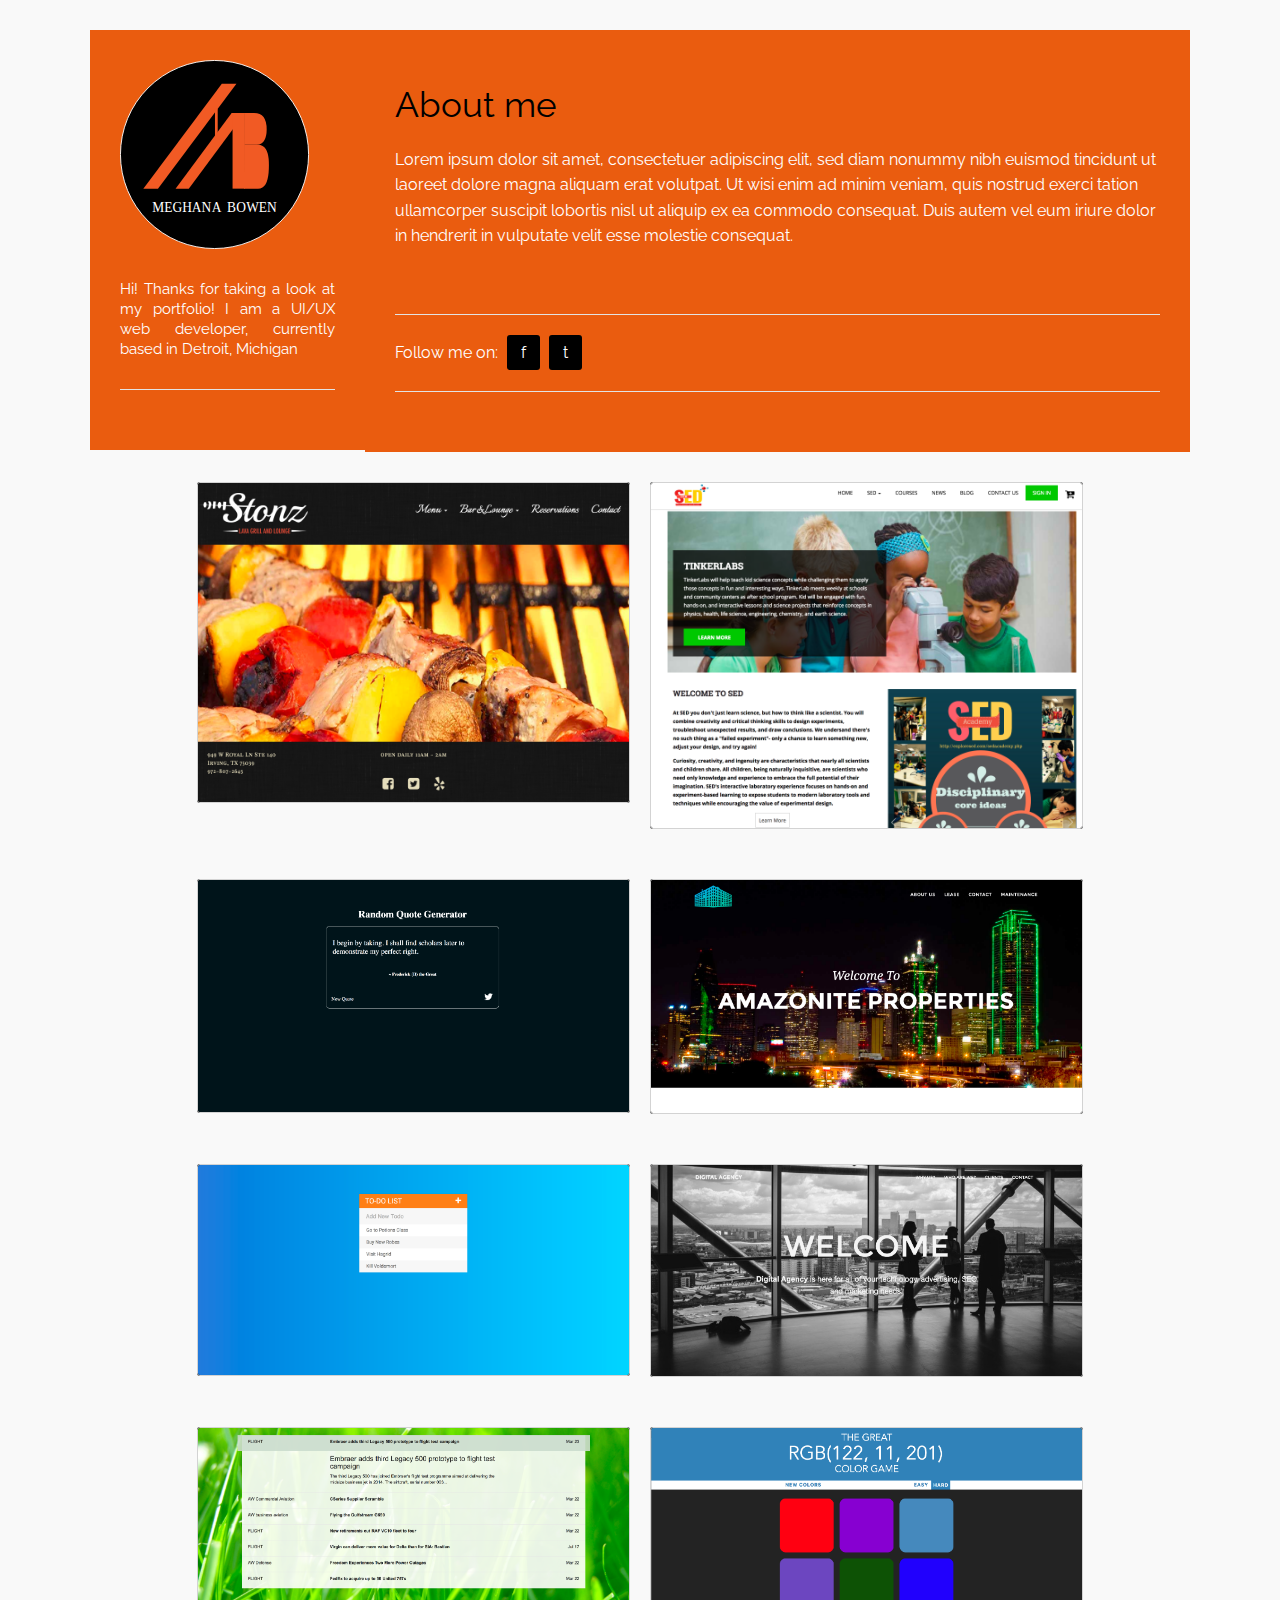
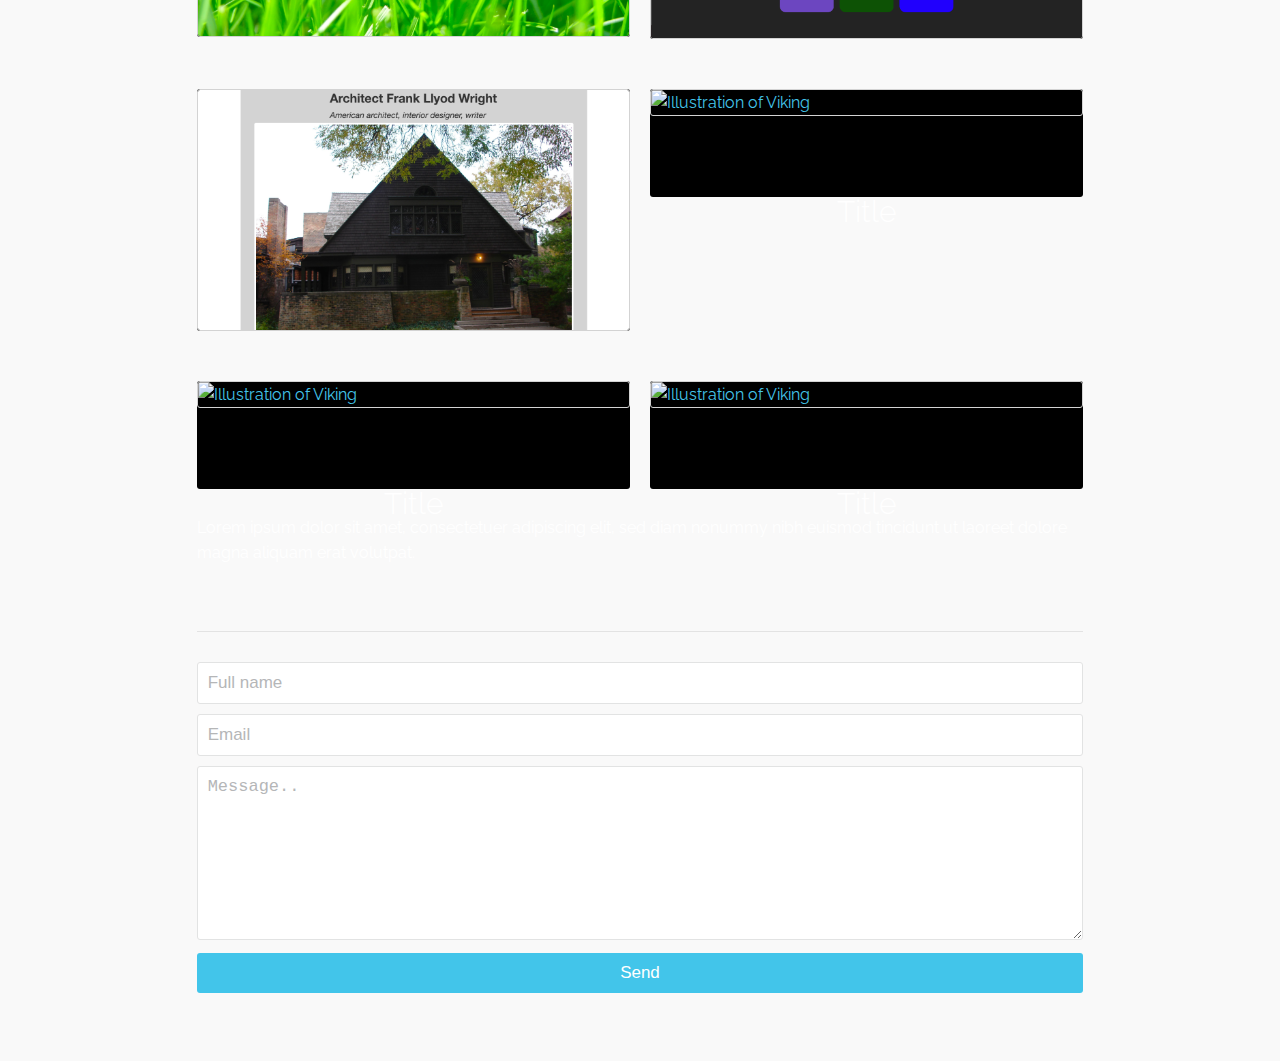
==== index.htm @ ce4e64a0 "changed styling on full page and added custom logo" ====
<!DOCTYPE html>
<!--[if IE 8]> <html class="no-js lt-ie9" lang="en" > <![endif]-->
<!--[if gt IE 8]><!-->
<html class="no-js" lang="en">
    <!--<![endif]-->

    <head>
        <meta charset="utf-8">
        <meta name="viewport" content="width=device-width">
        <title>Meghana Bowen</title>
        <meta name="author" content="guglielmopardo.me">
        <meta name="description" content="########">
        <meta name="keywords" content="########"/>
        <link rel="stylesheet" href="css/foundation.css">
        <link rel="stylesheet" href="css/style.css">
        <link href='http://fonts.googleapis.com/css?family=Raleway:400,100' rel='stylesheet' type='text/css'>
    </head>
    <body>

        <box>
            <div class="row">
                <div class="large-3 columns about-background">
                    <div class="animated bounceInLeft">
                        <sidebar>
                            <logooriginal>
                                <img src="img/logooriginal.svg" alt="logo"/>
                            </logooriginal>
                            <intro>
                                Hi! Thanks for taking a look at my portfolio! I am a UI/UX web developer, currently based in Detroit, Michigan
                            </intro>
                            <line></line>
                            <!-- separation line -->

                        </sidebar>
                    </div>
                    <!-- animation -->
                </div>
                <div class="large-9 columns about-background">
                    <div class="animated fadeIn">
                        <!-- <img src="img/about.jpg" alt=""/> -->
                        <about>
                            <h1>About me</h1>
                            <p>Lorem ipsum dolor sit amet, consectetuer adipiscing elit, sed diam nonummy nibh euismod tincidunt ut laoreet dolore magna aliquam erat volutpat. Ut wisi enim ad minim veniam, quis nostrud exerci tation ullamcorper suscipit lobortis nisl ut aliquip
                                ex ea commodo consequat. Duis autem vel eum iriure dolor in hendrerit in vulputate velit esse molestie consequat.</p>
                            <line></line>
                            Follow me on:
                            <a href="https://www.facebook.com/meghana.veeramachaneni.1" class="social facebook">f</a>
                            <a href="https://www.twitter.com/v_megan" class="social twitter">t</a>
                            <line></line>
                        </about>
                    </div>
                </div>
            </div>
            <div class="row">

                <div class="large-offset-1 large-10 columns">
                    <div class="animated fadeIn">
                        <ul class="small-block-grid-2 large-block-grid-2">
                            <li>
                                <a class="caption caption1" href="page.htm" data-title="HTML, CSS, Bootstrap, JavaScript, JQuery"><img src="img/stonz_screenshot.png" class="logo" alt="Stonz Lava Grill and Lounge"></a>
                            </li>
                            <li>
                                <a class="caption caption1" href="page.htm" data-title="Entertainment, science and design"><img src="img/SED_screenshot.png" alt="Entertainment, Science and Design"></a>
                            </li>
                            <li>
                                <a class="caption caption1" href="page.htm" data-title="Random quote generator from API call"><img src="img/quote_generator.png" alt="Random Quote Generator"></a>
                            </li>
                            <li>
                                <a class="caption caption1" href="page.htm" data-title="Real estate company in Irving, TX"><img src="img/amazonite.png" alt="Amazonite Properties"></a>
                            </li>
                            <li>
                                <a class="caption caption1" href="page.htm" data-title="To-do list - Colt Steele"><img src="img/todo_list.png" alt="To-Do List"></a>
                            </li>
                            <li>
                                <a class="caption caption1" href="page.htm" data-title="digital agency - free code camp"><img src="img/digital_agency.png" alt="Digital Agency"></a>
                            </li>
                            <li>
                                <a class="caption caption1" href="page.htm" data-title="news reader accordian menu"><img src="img/news_reader.png" alt="News Reader"></a>
                            </li>
                            <li>
                                <a class="caption caption1" href="page.htm" data-title="colt steele - random color picker"><img src="img/random_color.png" alt="Color Quiz"></a>
                            </li>
                            <li>
                                <a class="caption caption1" href="page.htm" data-title="Free code camp - tribute page"><img src="img/tribute_page.png" alt="Tribute Page"></a>
                            </li>
                            <li>
                                <a class="caption caption1" href="page.htm" data-title="Title"><img src="img/10.jpg" alt="Illustration of Viking"></a>
                            </li>
                            <li>
                                <a class="caption caption1" href="page.htm" data-title="Title"><img src="img/11.jpg" alt="Illustration of Viking"></a>
                            </li>
                            <li>
                                <a class="caption caption1" href="page.htm" data-title="Title"><img src="img/12.jpg" alt="Illustration of Viking"></a>
                            </li>
                        </ul>
                    </div>
                    <!-- animation -->
                    <div class="animated fadeIn">
                        <about>
                            <h1>Contact me</h1>
                            <p>Lorem ipsum dolor sit amet, consectetuer adipiscing elit, sed diam nonummy nibh euismod tincidunt ut laoreet dolore magna aliquam erat volutpat.</p>
                            <line></line>
                            <form method="post" action="contact/contactengine.php">
                                <input type="text" name="Name" placeholder="Full name" maxlength="40" required="required"/>
                                <input type="email" name="Email" placeholder="Email" maxlength="40" required="required"/>
                                <textarea name="Message" rows="8" cols="20" placeholder="Message.." required="required"></textarea>
                                <input type="submit" name="submit" value="Send" class="submit-button"/>
                            </form>
                        </about>
                    </div>
                    <footer></footer>
                </div>
            </div>
        </box>

        <script>
            document.write('<script src=' + ('__proto__' in {}
                ? 'js/vendor/zepto'
                : 'js/vendor/jquery') + '.js><\/script>')
        </script>

        <script src="js/foundation.min.js"></script>

        <!--
  <script src="js/foundation/foundation.js"></script>
  <script src="js/foundation/foundation.alerts.js"></script>
  <script src="js/foundation/foundation.clearing.js"></script>
  <script src="js/foundation/foundation.orbit.js"></script>
  -->

        <script>
            $(document).foundation();
        </script>
        <script>
            window.onload = function () {
                setTimeout(function () {
                    window.scrollTo(0, 1);
                }, 1);
            }
        </script>
    </body>
</html>
---- css/style.css ----
box {
	padding: 30px 0px;
	display: block;
}

img {
	border-radius: 3px;
	overflow: hidden;
}

/* Sidebar */

logooriginal {
	border-radius: 3px;
	width: 100%;
	display: block;
	transition: all .3s;
	-moz-transition: all .3s;
	-webkit-transition: all .3s;
	-o-transition: all .3s;
}

logooriginal:hover {
	opacity: .7;
}

.caption.logo {
	height: auto;
	background: #fff;
}

intro {
	margin-top: 30px;
	display: block;
	line-height: 20px;
	text-align: justify;
	font-size: 15px;
	color: #fff
}
line {
	margin: 30px 0px;
	border-bottom: 1px solid rgb(227, 227, 227);
	display: block;
}
nav a {
	display: block;
	color: #444;
	margin-bottom: 5px;
	line-height: 30px;
	text-align: left;
	transition: all .3s;
	-moz-transition: all .3s;
	-webkit-transition: all .3s;
	-o-transition: all .3s;
}
nav a:hover {
	background-color: #ffffff;
	border-radius: 3px;
	padding-left: 10px;
	transition: all .1s;
	-moz-transition: all .1s;
	-webkit-transition: all .1s;
	-o-transition: all .1s;
}
#active {
	background-color: #ffffff;
	border-radius: 3px;
	padding-left: 10px;
	text-decoration: none;
}
#active:hover {
	color: #444;
}
contact a {
	background-color: #44c5ea;
	border-radius: 3px;
	display: block;
	padding: 0px 5px;
	color: #ffffff;
	line-height: 35px;
	transition: all .6s;
	-moz-transition: all .6s;
	-webkit-transition: all .6s;
	-o-transition: all .6s;
	text-align: center;
}
contact a:hover {
	transition: all .3s;
	-moz-transition: all .3s;
	-webkit-transition: all .3s;
	-o-transition: all .3s;
	background-color: #ffffff;
	color: #43c5ea;
}
worksnav h1 {
	font-size: 20px;
	color: rgba(0, 0, 0, 0.25);
}
worksnav a {
	display: block;
	color: #444;
	line-height: 30px;
}
footer {
	text-align: right;
	margin-top: 20px;
	color: #dfdfdf;
}
footer img {
	width: 7%;
	opacity: .7;
}
footer img:hover {
	opacity: 1;
}

/* Image hover effect */

.caption {
	display: block;
	position: relative;
}
.caption img {
	display: block;
	max-width: 100%;
	border: 1px solid lightgray;
	margin-top: 30px;
}
.caption1 {
	/*overflow: hidden;*/
	border-radius: 3px;
	-webkit-transition: background 0.3s ease-in-out;
	-moz-transition: background 0.3s ease-in-out;
	transition: background 0.3s ease-in-out;
}
.caption1:hover {
	background: rgba(0,0,0,0);
}
.caption1 img {
	-webkit-transition: -webkit-transform 0.3s ease-in-out;
	-moz-transition: -moz-transform 0.3s ease-in-out;
	transition: transform 0.3s ease-in-out;
}
.caption1:hover img {
	-webkit-transform: translateX(100%);
	-moz-transform: translateX(100%);
	transform: translateX(100%);
}
.caption1::before,
.caption1::after {
	position: absolute;
	border-radius: 3px;
	width: 100%;
	z-index: -1;
	-webkit-transition: -webkit-transform 0.3s ease-in-out;
	-moz-transition: -moz-transform 0.3s ease-in-out;
	transition: transform 0.3s ease-in-out;
	background-color: black;
}
.caption1::before {
	content: attr(data-title);
	height: 100%;
	color: #ffffff;
	padding-left: 10px;
	padding-right: 10px;
	font-size: 30px;
	font-weight: 300;
	padding-top: 25%;
	text-align: center;
	line-height: 30px;
}
.caption1:hover::before,
.caption1:hover::after  {
	-webkit-transform: translateX(0);
	-moz-transform: translateX(0);
	transform: translateX(0);
}

/* Work page */

text {
	margin-top: 20px;
	display: block;
}
text h1 {
	font-size: 35px;
}
text h2 {
	color: rgb(67, 197, 234);
	font-size: 25px;
	margin-top: -15px;
}
text p {
	font-size: 16px;
	margin-top: 5px;
	text-align: justify;
	line-height: 30px;
}
.back {
	display: block;
	border-radius: 5px;
	padding: 10px;
	margin: 50px 0px;
	text-align: center;
	background-color: #ffffff;
	color: #909294;
	transition: all .3s;
	-moz-transition: all .3s;
	-webkit-transition: all .3s;
	-o-transition: all .3s;
}
.back:hover {
	background-color: #dcdcdc;
	color: #ffffff;
}
date {
	font-size: 13px;
	color: rgba(143, 145, 148, 0.5);
}
info {
	display: block;
	font-size: 12px;
	text-transform: uppercase;
}
.social {
	padding: 8px 14px;
	margin-left: 5px;
	border-radius: 3px;
	background-color: #000;
	transition: all .6s;
	-moz-transition: all .6s;
	-webkit-transition: all .6s;
	-o-transition: all .6s;
	color: #ffffff;
}
.social:hover {
	transition: all .3s;
	-moz-transition: all .3s;
	-webkit-transition: all .3s;
	-o-transition: all .3s;
	color: #ffffff;
}
.facebook:hover {
	background-color: #435fa8;
}
.twitter:hover {
	background-color: #39d2fe;
}
.google:hover {
	background-color: #dd4c37;
}

.clearing-thumbs img:hover {
	cursor: -webkit-zoom-in;
	cursor: -moz-zoom-in;
	cursor: zoom-in;
	opacity: .8;
	transition: all .3s;
	-moz-transition: all .3s;
	-webkit-transition: all .3s;
	-o-transition: all .3s;
}

/* About page */

iframe {
	border-radius: 3px;
}
about {
	margin-top: 20px;
	display: block;
	color: #fff
}
.about-background{
	background-color: #ea5c0f;
	padding: 30px
}
about h1 {
	font-size: 35px;
	color: black
}
about p {
	margin-bottom: 65px;
}

/* Button style */

.button {
	background-color: #44c5ea;
	border-radius: 3px;
	padding: 9px 15px;
	color: #ffffff;
	line-height: 45px;
	transition: all .6s;
	-moz-transition: all .6s;
	-webkit-transition: all .6s;
	-o-transition: all .6s;
}

.button:hover {
	opacity: .6;
	color: #ffffff;
	transition: all .3s;
	-moz-transition: all .3s;
	-webkit-transition: all .3s;
	-o-transition: all .3s;
}
.green {
	background-color: #44e997;
}
.red {
	background-color: #e94444;
}
.gray {
	background-color: #919191;
}

/* Panel style */

.panel {
	padding: 50px 30px;
}

.panel p , .panel h5{
	color: #707070;
}

.panel img {
	width: 50px;
	margin-bottom: 15px;
}

/* Contact form */

form {
	text-align: center;
}

input , textarea {
	font-size: 17px;
	width: 100%;
	background-color: #ffffff;
	padding: 10px;
	border-radius: 3px;
	border: 1px solid #e2e3e3;
	color: #96989a;
	margin-bottom: 10px;
}

.submit-button {
	background-color: #42c5ea;
	color: #ffffff;
	border: 0px;
}

.submit-button:active {
	background-color: #7ed7f0;
}

::-webkit-input-placeholder { /* WebKit browsers */
    color: #96989a; opacity: .7; font-size: 17px;
}
:-moz-placeholder { /* Mozilla Firefox 4 to 18 */
    color: #96989a; opacity: .7; font-size: 17px;
}
::-moz-placeholder { /* Mozilla Firefox 19+ */
    color: #96989a; opacity: .7; font-size: 17px;
}
:-ms-input-placeholder { /* Internet Explorer 10+ */
    color: #96989a; opacity: .7; font-size: 17px;
}

#error {
	background-color: #e94344;
	border-radius: 5px;
	padding: 10px 15px;
	color: #ffffff;
}
#error:hover {
	background-color: #f08384;
}
#ok {
	background-color: #44e996;
	border-radius: 5px;
	padding: 10px 15px;
	color: #ffffff;
}


/* Animation by Dan Eden */

.animated{-webkit-animation-fill-mode:both;-moz-animation-fill-mode:both;-ms-animation-fill-mode:both;-o-animation-fill-mode:both;animation-fill-mode:both;-webkit-animation-duration:1s;-moz-animation-duration:1s;-ms-animation-duration:1s;-o-animation-duration:1s;animation-duration:1s}.animated.hinge{-webkit-animation-duration:2s;-moz-animation-duration:2s;-ms-animation-duration:2s;-o-animation-duration:2s;animation-duration:2s}@-webkit-keyframes fadeIn{0%{opacity:0}100%{opacity:1}}@-moz-keyframes fadeIn{0%{opacity:0}100%{opacity:1}}@-o-keyframes fadeIn{0%{opacity:0}100%{opacity:1}}@keyframes fadeIn{0%{opacity:0}100%{opacity:1}}.fadeIn{-webkit-animation-name:fadeIn;-moz-animation-name:fadeIn;-o-animation-name:fadeIn;animation-name:fadeIn}@-webkit-keyframes bounceInLeft{0%{opacity:0;-webkit-transform:translateX(-2000px)}60%{opacity:1;-webkit-transform:translateX(15px)}80%{-webkit-transform:translateX(-10px)}100%{-webkit-transform:translateX(0)}}@-moz-keyframes bounceInLeft{0%{opacity:0;-moz-transform:translateX(-2000px)}60%{opacity:1;-moz-transform:translateX(15px)}80%{-moz-transform:translateX(-10px)}100%{-moz-transform:translateX(0)}}@-o-keyframes bounceInLeft{0%{opacity:0;-o-transform:translateX(-2000px)}60%{opacity:1;-o-transform:translateX(30px)}80%{-o-transform:translateX(-10px)}100%{-o-transform:translateX(0)}}@keyframes bounceInLeft{0%{opacity:0;transform:translateX(-2000px)}60%{opacity:1;transform:translateX(15px)}80%{transform:translateX(-10px)}100%{transform:translateX(0)}}.bounceInLeft{-webkit-animation-name:bounceInLeft;-moz-animation-name:bounceInLeft;-o-animation-name:bounceInLeft;animation-name:bounceInLeft}

/* Responsive */

@media only screen and (max-width: 767px) and (min-width: 641px) {
	box {
		padding: 10px 0px;
	}
	sidebar {
		text-align: center;
	}
	logo {
		margin-bottom: 30px;
		padding: 20px;
	}
	logo img {
		width: 200px;
	}
	line {
		margin: 30px 0px;
	}
	nav a {
		display: inline;
		padding: 10px 15px;
		line-height: 43px;
		border-radius: 3px;
		text-align: center;
	}
	nav a:hover {
		padding-left: 15px;
	}
	#active {
		border-radius: 3px;
		padding-left: 15px;
	}
	worksnav , intro {
		display: none;
	}
	footer {
		margin-top: 10px;
	}
	footer img {
		width: 11%;
	}
}

@media only screen and (max-width: 640px) {
	box {
		padding: 10px 0px;
	}
	sidebar {
		text-align: center;
	}
	logo {
		margin-bottom: 10px;
		padding: 20px;
	}
	logo img {
		width: 100px;
	}
	line {
		margin: 10px 0px;
	}
	nav a {
		display: inline;
		padding: 10px 15px;
		line-height: 43px;
		border-radius: 3px;
		text-align: center;
	}
	nav a:hover {
		padding-left: 15px;
	}
	#active {
		border-radius: 3px;
		padding-left: 15px;
	}
	worksnav , intro {
		display: none;
	}
	footer {
		margin-top: 10px;
	}
	footer img {
		width: 17%;
	}
	.caption1:hover img {
		-webkit-transform: translateX(0%);
		-moz-transform: translateX(0%);
		transform: translateX(0%);
	}
	.caption1::after,
	.caption1::before,
	.caption1:hover::before,
	.caption1:hover::after {
		display: none;
	}
	.social {
		line-height: 40px;
	}
}
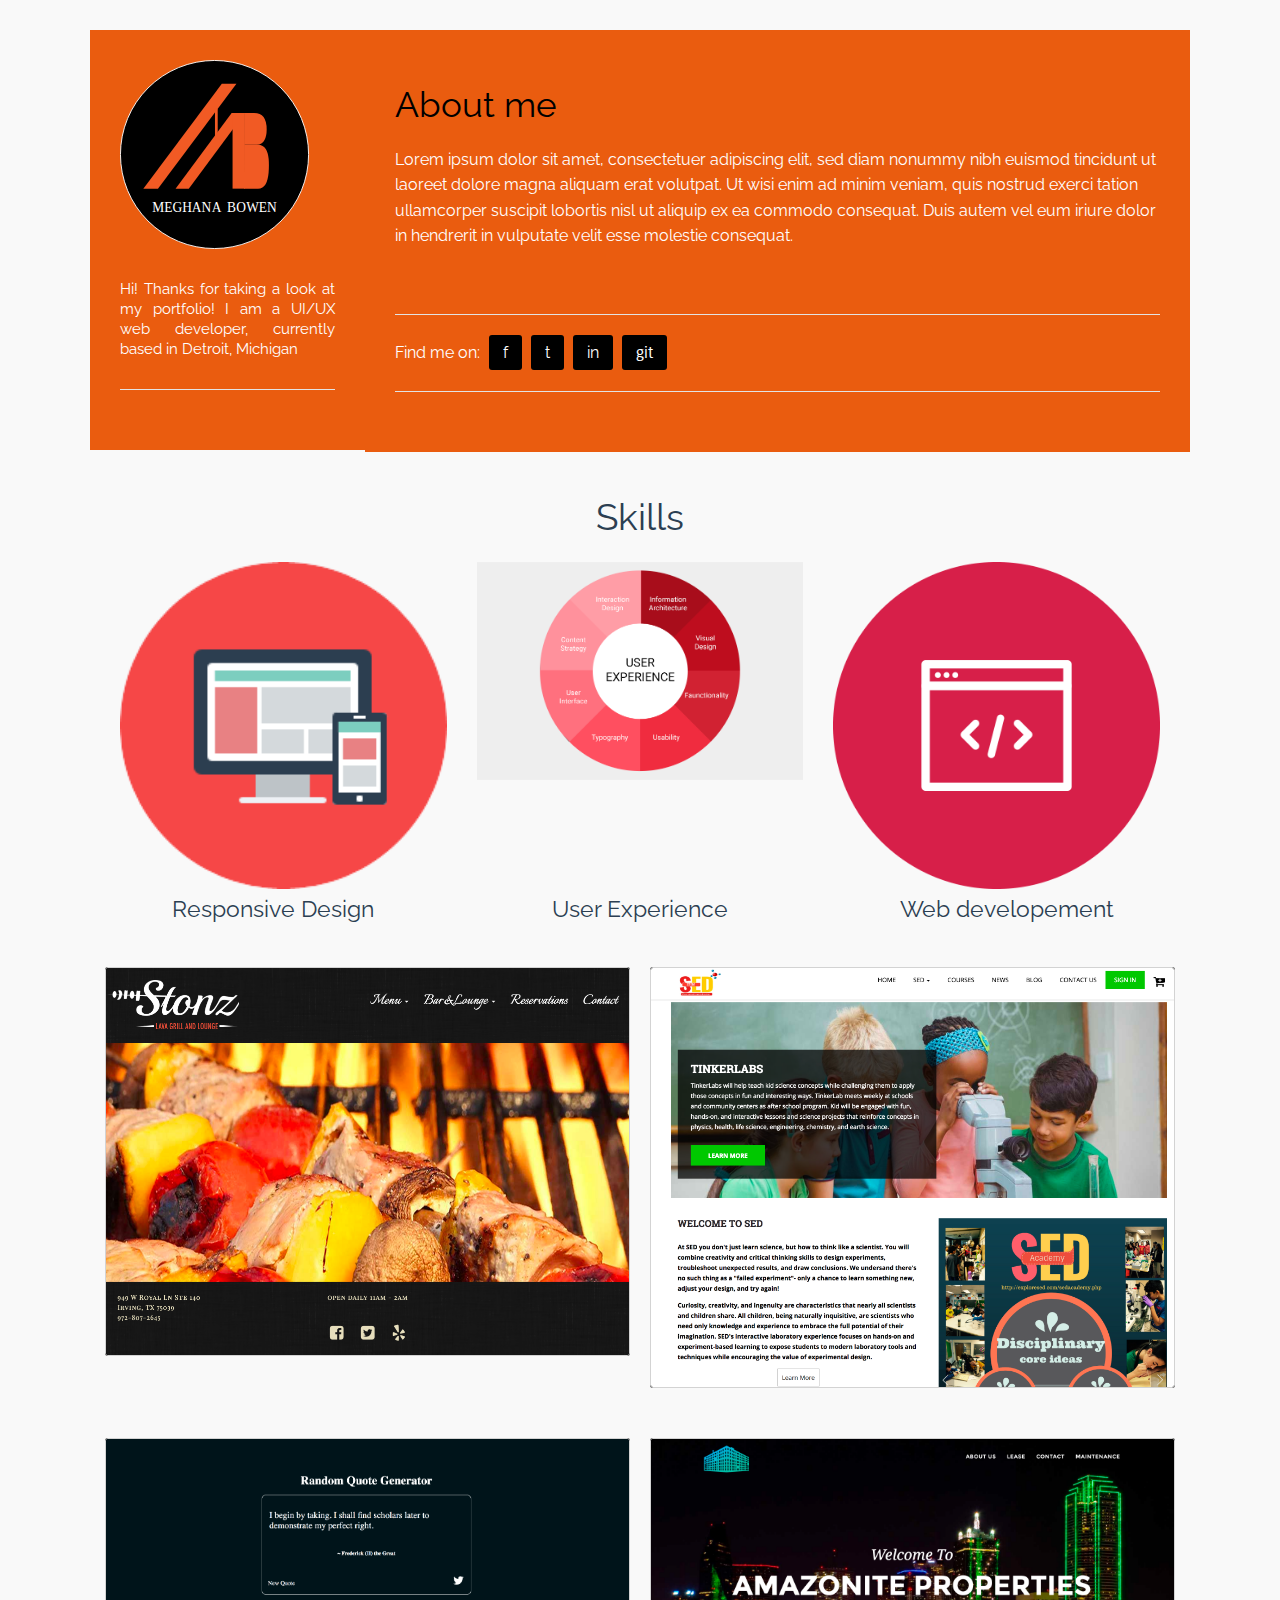
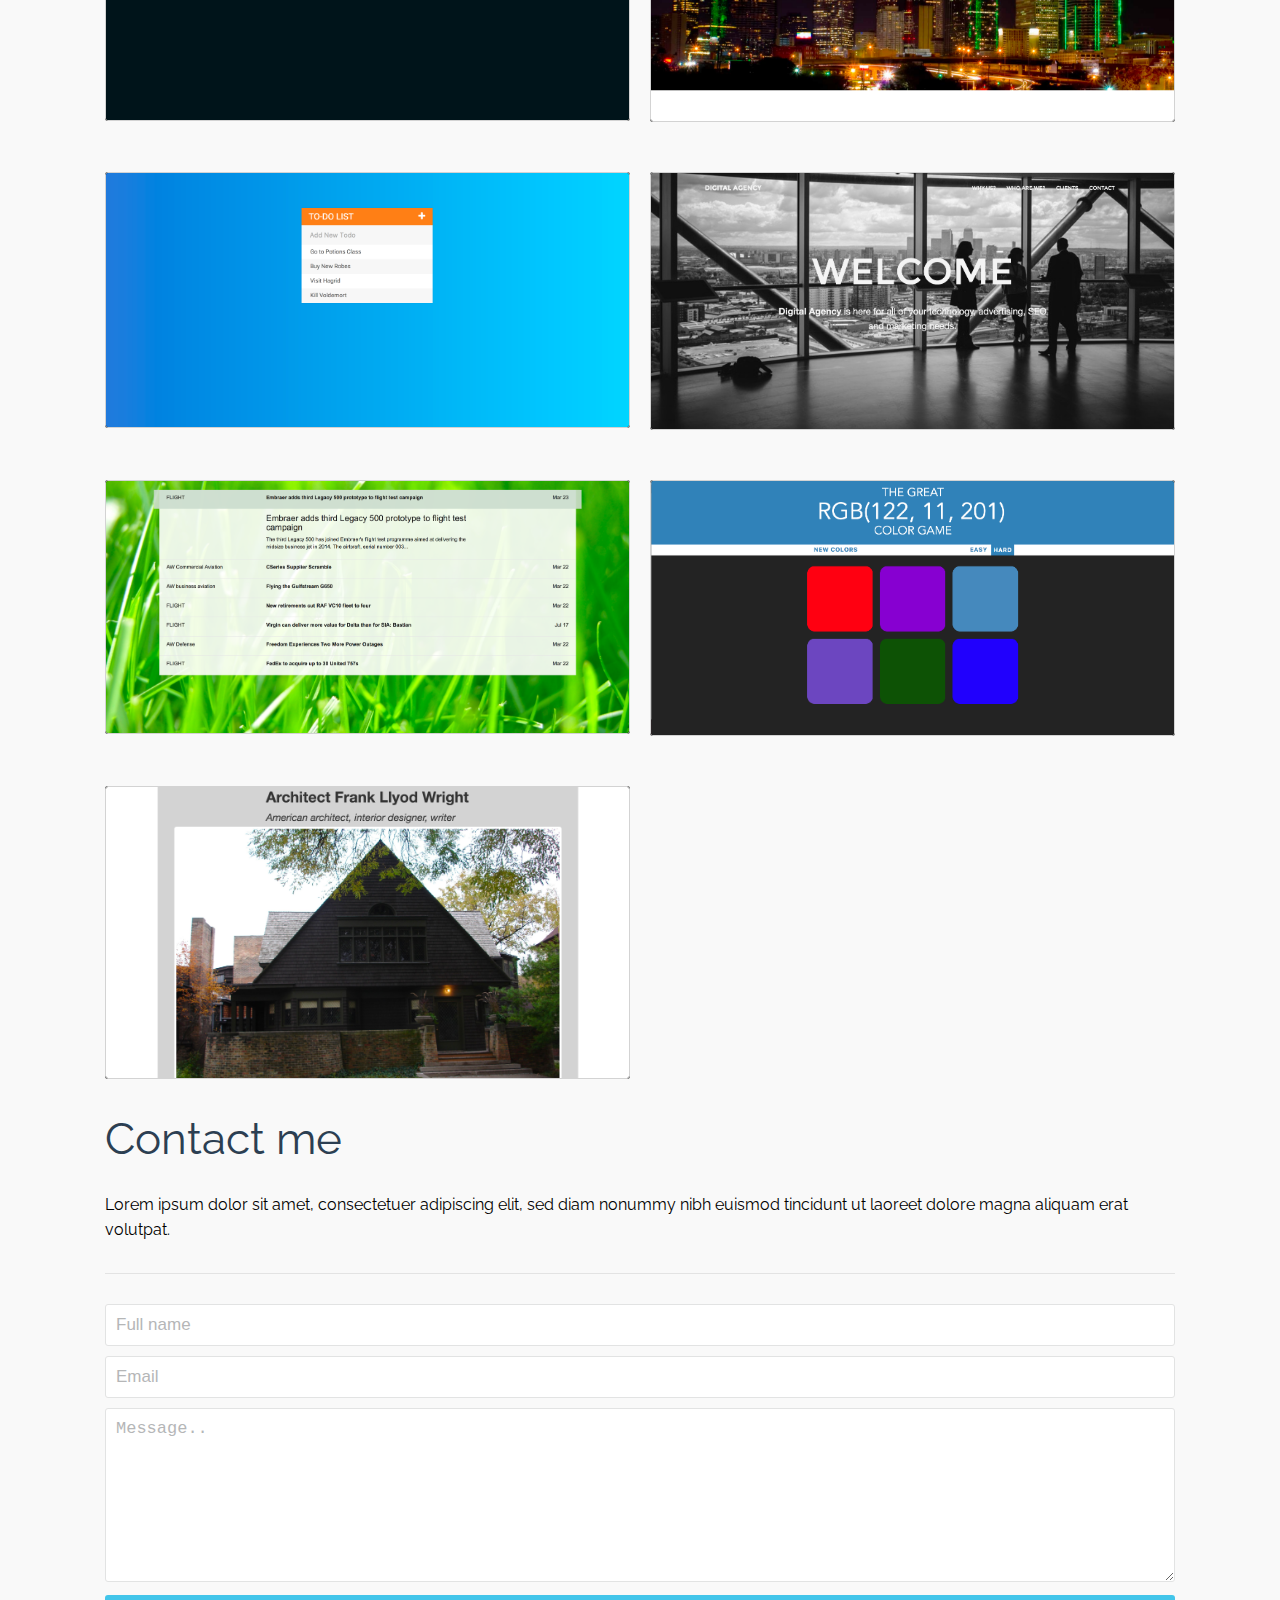
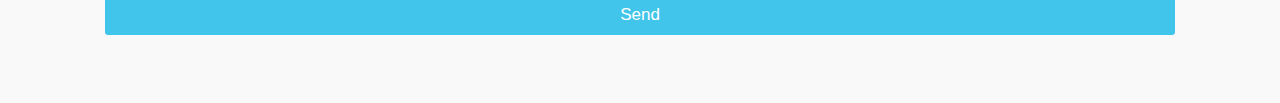
==== commit 836aa51b: "Added content and changed contact section styling" ====
--- a/index.htm
+++ b/index.htm
@@ -14,6 +14,7 @@
         <link rel="stylesheet" href="css/foundation.css">
         <link rel="stylesheet" href="css/style.css">
         <link href='http://fonts.googleapis.com/css?family=Raleway:400,100' rel='stylesheet' type='text/css'>
+        <link href="https://fonts.googleapis.com/css?family=Carrois+Gothic" rel="stylesheet">
     </head>
     <body>
 
@@ -43,17 +44,40 @@
                             <p>Lorem ipsum dolor sit amet, consectetuer adipiscing elit, sed diam nonummy nibh euismod tincidunt ut laoreet dolore magna aliquam erat volutpat. Ut wisi enim ad minim veniam, quis nostrud exerci tation ullamcorper suscipit lobortis nisl ut aliquip
                                 ex ea commodo consequat. Duis autem vel eum iriure dolor in hendrerit in vulputate velit esse molestie consequat.</p>
                             <line></line>
-                            Follow me on:
+                            Find me on:
                             <a href="https://www.facebook.com/meghana.veeramachaneni.1" class="social facebook">f</a>
                             <a href="https://www.twitter.com/v_megan" class="social twitter">t</a>
+                            <a href="https://www.linkedin.com/in/meghanabowen" class="social linkedin">in</a>
+                            <a href="https://www.github.com/vmegan" class="social github">git</a>
                             <line></line>
                         </about>
                     </div>
                 </div>
             </div>
             <div class="row">
-
-                <div class="large-offset-1 large-10 columns">
+              <div class="large-12 columns">
+                <div class="animated fadeIn">
+                  <skills>
+                    <h2>Skills</h2>
+                    <!-- Make all the icons on illustrator and make the backgrounds blue -->
+                    <img src="img/responsiveskills.png" class="large-4 columns skills-icon" alt="responsive design">
+                    <img src="img/UXskills.png" class="large-4 columns skills-icon" alt="responsive design">
+                    <img src="img/web-devskills.png" class="large-4 columns skills-icon" alt="responsive design">
+                  </skills>
+                </div>
+              </div>
+            </div>
+            <div class="row">
+              <div class="animated fadeIn">
+                <skills>
+                  <h4 class="small-4 large-4 columns">Responsive Design</h4>
+                  <h4 class="small-4 large-4 columns">User Experience</h4>
+                  <h4 class="small-4 large-4 columns">Web developement</h4>
+                </skills>
+              </div>
+            </div>
+            <div class="row">
+                <div class="large-12 columns">
                     <div class="animated fadeIn">
                         <ul class="small-block-grid-2 large-block-grid-2">
                             <li>
@@ -83,20 +107,11 @@
                             <li>
                                 <a class="caption caption1" href="page.htm" data-title="Free code camp - tribute page"><img src="img/tribute_page.png" alt="Tribute Page"></a>
                             </li>
-                            <li>
-                                <a class="caption caption1" href="page.htm" data-title="Title"><img src="img/10.jpg" alt="Illustration of Viking"></a>
-                            </li>
-                            <li>
-                                <a class="caption caption1" href="page.htm" data-title="Title"><img src="img/11.jpg" alt="Illustration of Viking"></a>
-                            </li>
-                            <li>
-                                <a class="caption caption1" href="page.htm" data-title="Title"><img src="img/12.jpg" alt="Illustration of Viking"></a>
-                            </li>
                         </ul>
                     </div>
                     <!-- animation -->
                     <div class="animated fadeIn">
-                        <about>
+                        <contact>
                             <h1>Contact me</h1>
                             <p>Lorem ipsum dolor sit amet, consectetuer adipiscing elit, sed diam nonummy nibh euismod tincidunt ut laoreet dolore magna aliquam erat volutpat.</p>
                             <line></line>
@@ -106,7 +121,7 @@
                                 <textarea name="Message" rows="8" cols="20" placeholder="Message.." required="required"></textarea>
                                 <input type="submit" name="submit" value="Send" class="submit-button"/>
                             </form>
-                        </about>
+                        </contact>
                     </div>
                     <footer></footer>
                 </div>
--- a/css/style.css
+++ b/css/style.css
@@ -246,10 +246,17 @@
 .twitter:hover {
 	background-color: #39d2fe;
 }
-.google:hover {
-	background-color: #dd4c37;
-}
-
+.linkedin:hover {
+	background-color: #0077b5;
+}
+.github{
+	font-family: 'Carrois Gothic', sans-serif;
+}
+.github:hover {
+	color: #000;
+	background-color: #fff;
+	font-family: 'Carrois Gothic', sans-serif;
+}
 .clearing-thumbs img:hover {
 	cursor: -webkit-zoom-in;
 	cursor: -moz-zoom-in;
@@ -283,6 +290,21 @@
 	margin-bottom: 65px;
 }
 
+/* Skills Section */
+
+skills {
+	text-align: center;
+}
+.skills-icon {
+	display: inline;
+}
+
+skills h2 {
+	margin-top: 40px
+}
+skills h3 {
+	display: inline
+}
 /* Button style */
 
 .button {
@@ -334,6 +356,10 @@
 
 form {
 	text-align: center;
+}
+
+contact p {
+	color: #000;
 }
 
 input , textarea {
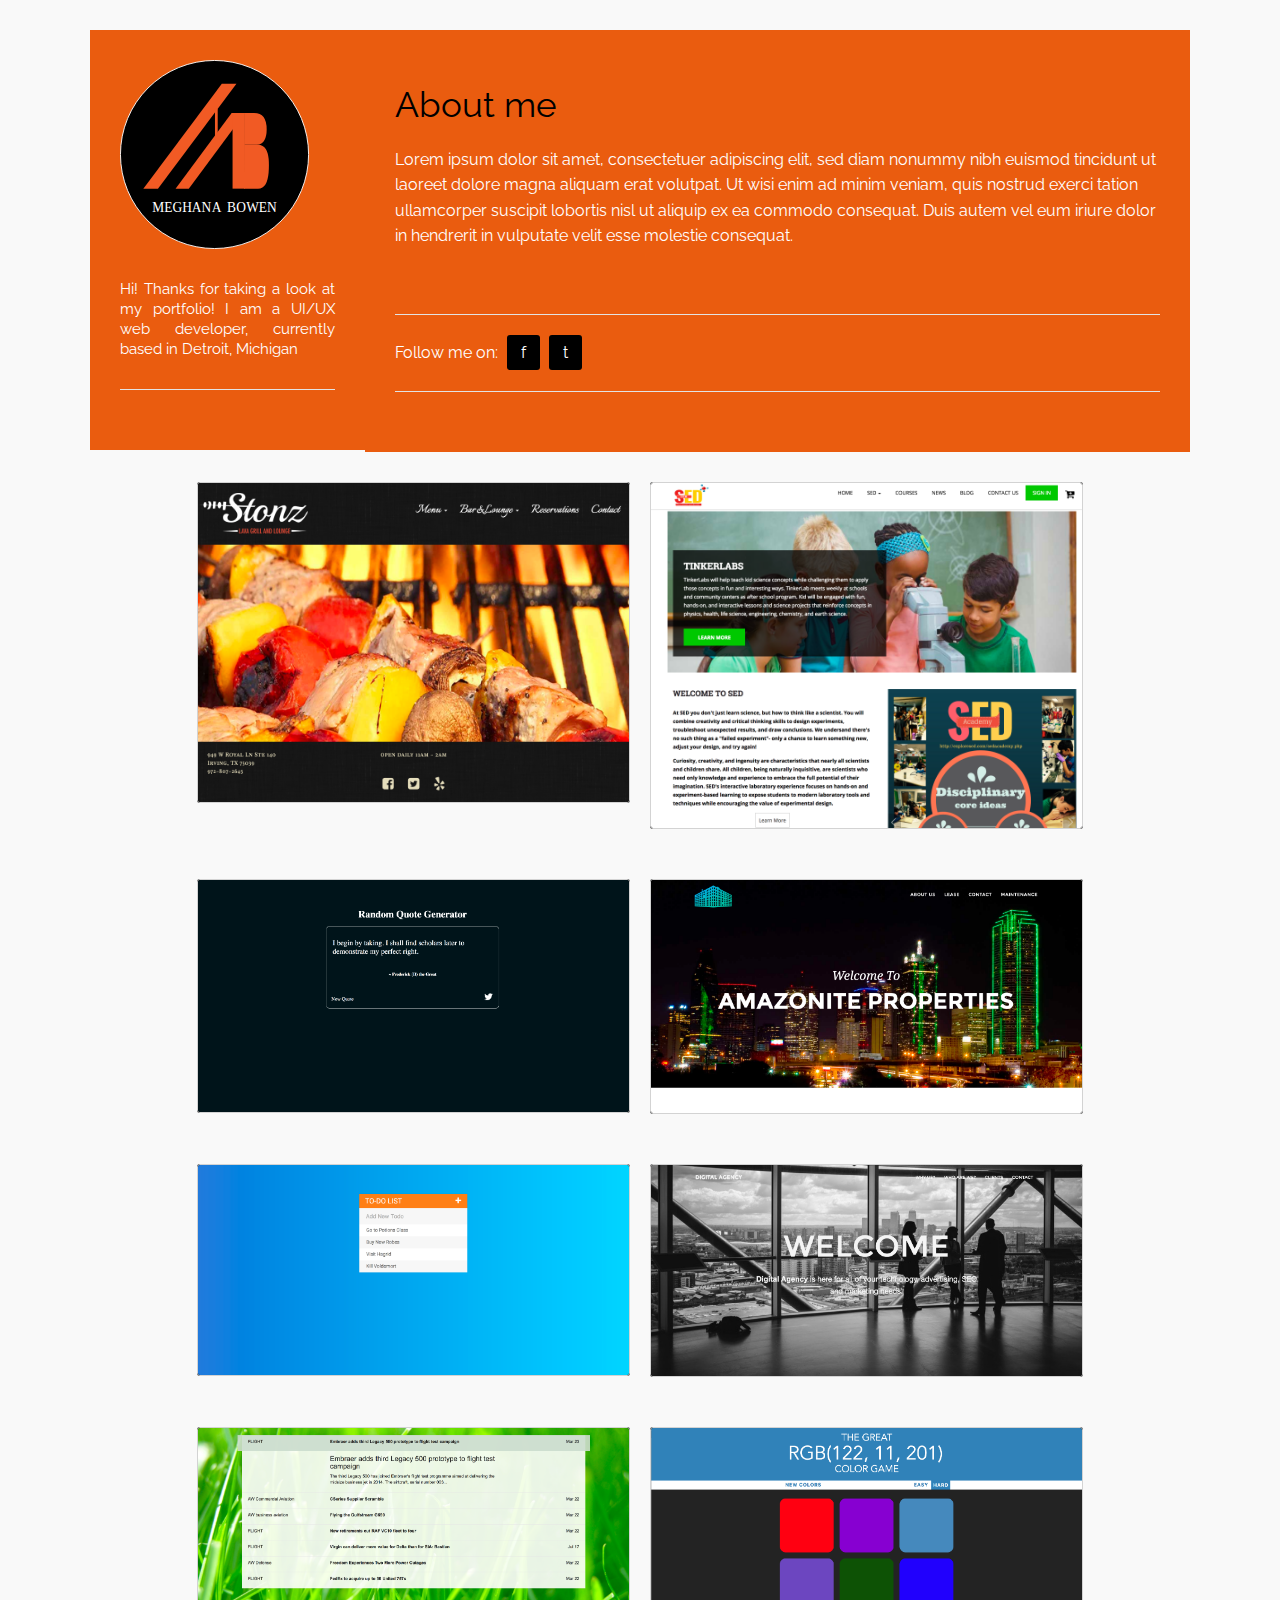
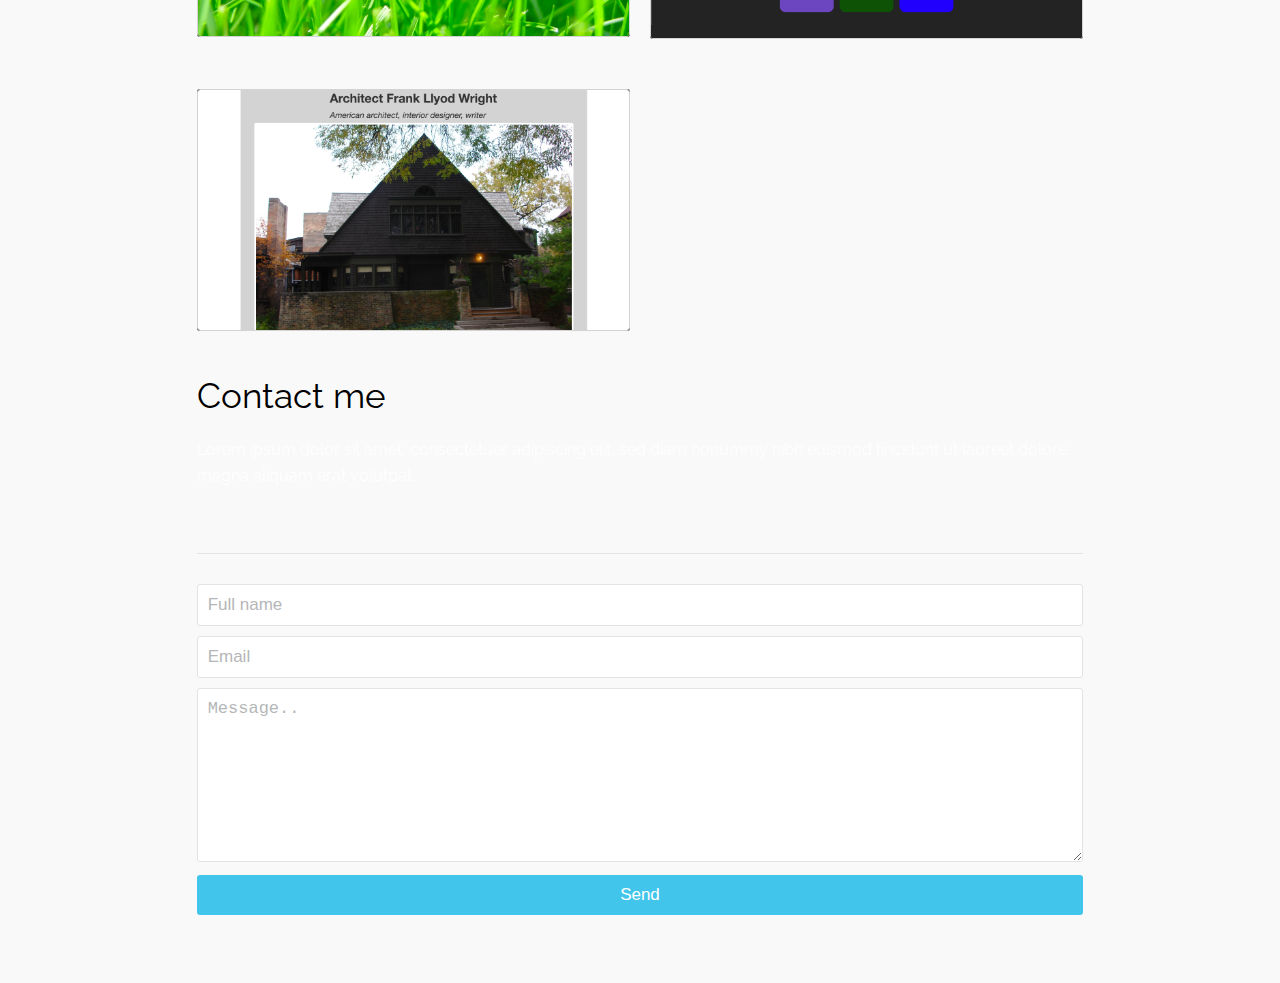
==== commit ab57f292: "deleted list items" ====
--- a/index.htm
+++ b/index.htm
@@ -14,7 +14,6 @@
         <link rel="stylesheet" href="css/foundation.css">
         <link rel="stylesheet" href="css/style.css">
         <link href='http://fonts.googleapis.com/css?family=Raleway:400,100' rel='stylesheet' type='text/css'>
-        <link href="https://fonts.googleapis.com/css?family=Carrois+Gothic" rel="stylesheet">
     </head>
     <body>
 
@@ -44,40 +43,17 @@
                             <p>Lorem ipsum dolor sit amet, consectetuer adipiscing elit, sed diam nonummy nibh euismod tincidunt ut laoreet dolore magna aliquam erat volutpat. Ut wisi enim ad minim veniam, quis nostrud exerci tation ullamcorper suscipit lobortis nisl ut aliquip
                                 ex ea commodo consequat. Duis autem vel eum iriure dolor in hendrerit in vulputate velit esse molestie consequat.</p>
                             <line></line>
-                            Find me on:
+                            Follow me on:
                             <a href="https://www.facebook.com/meghana.veeramachaneni.1" class="social facebook">f</a>
                             <a href="https://www.twitter.com/v_megan" class="social twitter">t</a>
-                            <a href="https://www.linkedin.com/in/meghanabowen" class="social linkedin">in</a>
-                            <a href="https://www.github.com/vmegan" class="social github">git</a>
                             <line></line>
                         </about>
                     </div>
                 </div>
             </div>
             <div class="row">
-              <div class="large-12 columns">
-                <div class="animated fadeIn">
-                  <skills>
-                    <h2>Skills</h2>
-                    <!-- Make all the icons on illustrator and make the backgrounds blue -->
-                    <img src="img/responsiveskills.png" class="large-4 columns skills-icon" alt="responsive design">
-                    <img src="img/UXskills.png" class="large-4 columns skills-icon" alt="responsive design">
-                    <img src="img/web-devskills.png" class="large-4 columns skills-icon" alt="responsive design">
-                  </skills>
-                </div>
-              </div>
-            </div>
-            <div class="row">
-              <div class="animated fadeIn">
-                <skills>
-                  <h4 class="small-4 large-4 columns">Responsive Design</h4>
-                  <h4 class="small-4 large-4 columns">User Experience</h4>
-                  <h4 class="small-4 large-4 columns">Web developement</h4>
-                </skills>
-              </div>
-            </div>
-            <div class="row">
-                <div class="large-12 columns">
+
+                <div class="large-offset-1 large-10 columns">
                     <div class="animated fadeIn">
                         <ul class="small-block-grid-2 large-block-grid-2">
                             <li>
@@ -107,51 +83,51 @@
                             <li>
                                 <a class="caption caption1" href="page.htm" data-title="Free code camp - tribute page"><img src="img/tribute_page.png" alt="Tribute Page"></a>
                             </li>
-                        </ul>
+
+                        </div>
+                        <!-- animation -->
+                        <div class="animated fadeIn">
+                            <about>
+                                <h1>Contact me</h1>
+                                <p>Lorem ipsum dolor sit amet, consectetuer adipiscing elit, sed diam nonummy nibh euismod tincidunt ut laoreet dolore magna aliquam erat volutpat.</p>
+                                <line></line>
+                                <form method="post" action="contact/contactengine.php">
+                                    <input type="text" name="Name" placeholder="Full name" maxlength="40" required="required"/>
+                                    <input type="email" name="Email" placeholder="Email" maxlength="40" required="required"/>
+                                    <textarea name="Message" rows="8" cols="20" placeholder="Message.." required="required"></textarea>
+                                    <input type="submit" name="submit" value="Send" class="submit-button"/>
+                                </form>
+                            </about>
+                        </div>
+                        <footer></footer>
                     </div>
-                    <!-- animation -->
-                    <div class="animated fadeIn">
-                        <contact>
-                            <h1>Contact me</h1>
-                            <p>Lorem ipsum dolor sit amet, consectetuer adipiscing elit, sed diam nonummy nibh euismod tincidunt ut laoreet dolore magna aliquam erat volutpat.</p>
-                            <line></line>
-                            <form method="post" action="contact/contactengine.php">
-                                <input type="text" name="Name" placeholder="Full name" maxlength="40" required="required"/>
-                                <input type="email" name="Email" placeholder="Email" maxlength="40" required="required"/>
-                                <textarea name="Message" rows="8" cols="20" placeholder="Message.." required="required"></textarea>
-                                <input type="submit" name="submit" value="Send" class="submit-button"/>
-                            </form>
-                        </contact>
-                    </div>
-                    <footer></footer>
                 </div>
-            </div>
-        </box>
+            </box>
 
-        <script>
-            document.write('<script src=' + ('__proto__' in {}
-                ? 'js/vendor/zepto'
-                : 'js/vendor/jquery') + '.js><\/script>')
-        </script>
+            <script>
+                document.write('<script src=' + ('__proto__' in {}
+                    ? 'js/vendor/zepto'
+                    : 'js/vendor/jquery') + '.js><\/script>')
+            </script>
 
-        <script src="js/foundation.min.js"></script>
+            <script src="js/foundation.min.js"></script>
 
-        <!--
+            <!--
   <script src="js/foundation/foundation.js"></script>
   <script src="js/foundation/foundation.alerts.js"></script>
   <script src="js/foundation/foundation.clearing.js"></script>
   <script src="js/foundation/foundation.orbit.js"></script>
   -->
 
-        <script>
-            $(document).foundation();
-        </script>
-        <script>
-            window.onload = function () {
-                setTimeout(function () {
-                    window.scrollTo(0, 1);
-                }, 1);
-            }
-        </script>
-    </body>
-</html>
+            <script>
+                $(document).foundation();
+            </script>
+            <script>
+                window.onload = function () {
+                    setTimeout(function () {
+                        window.scrollTo(0, 1);
+                    }, 1);
+                }
+            </script>
+        </body>
+    </html>
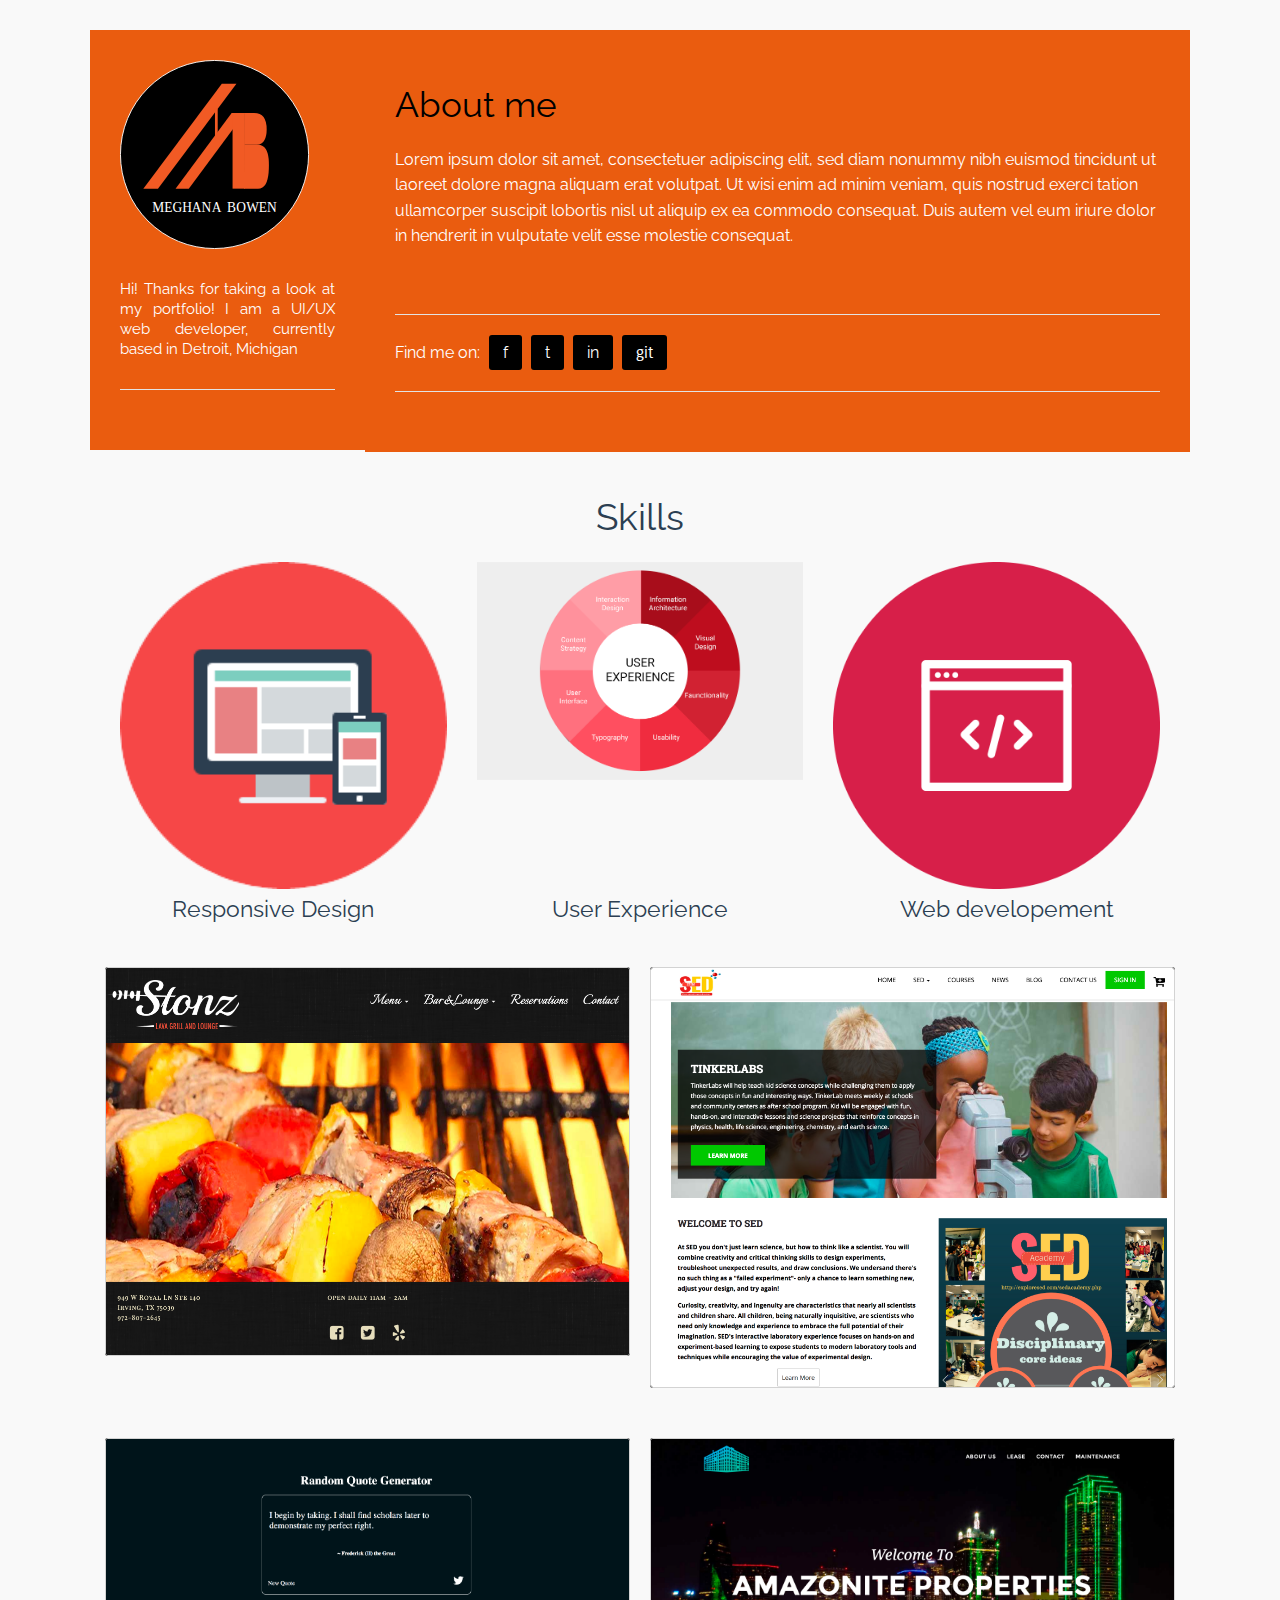
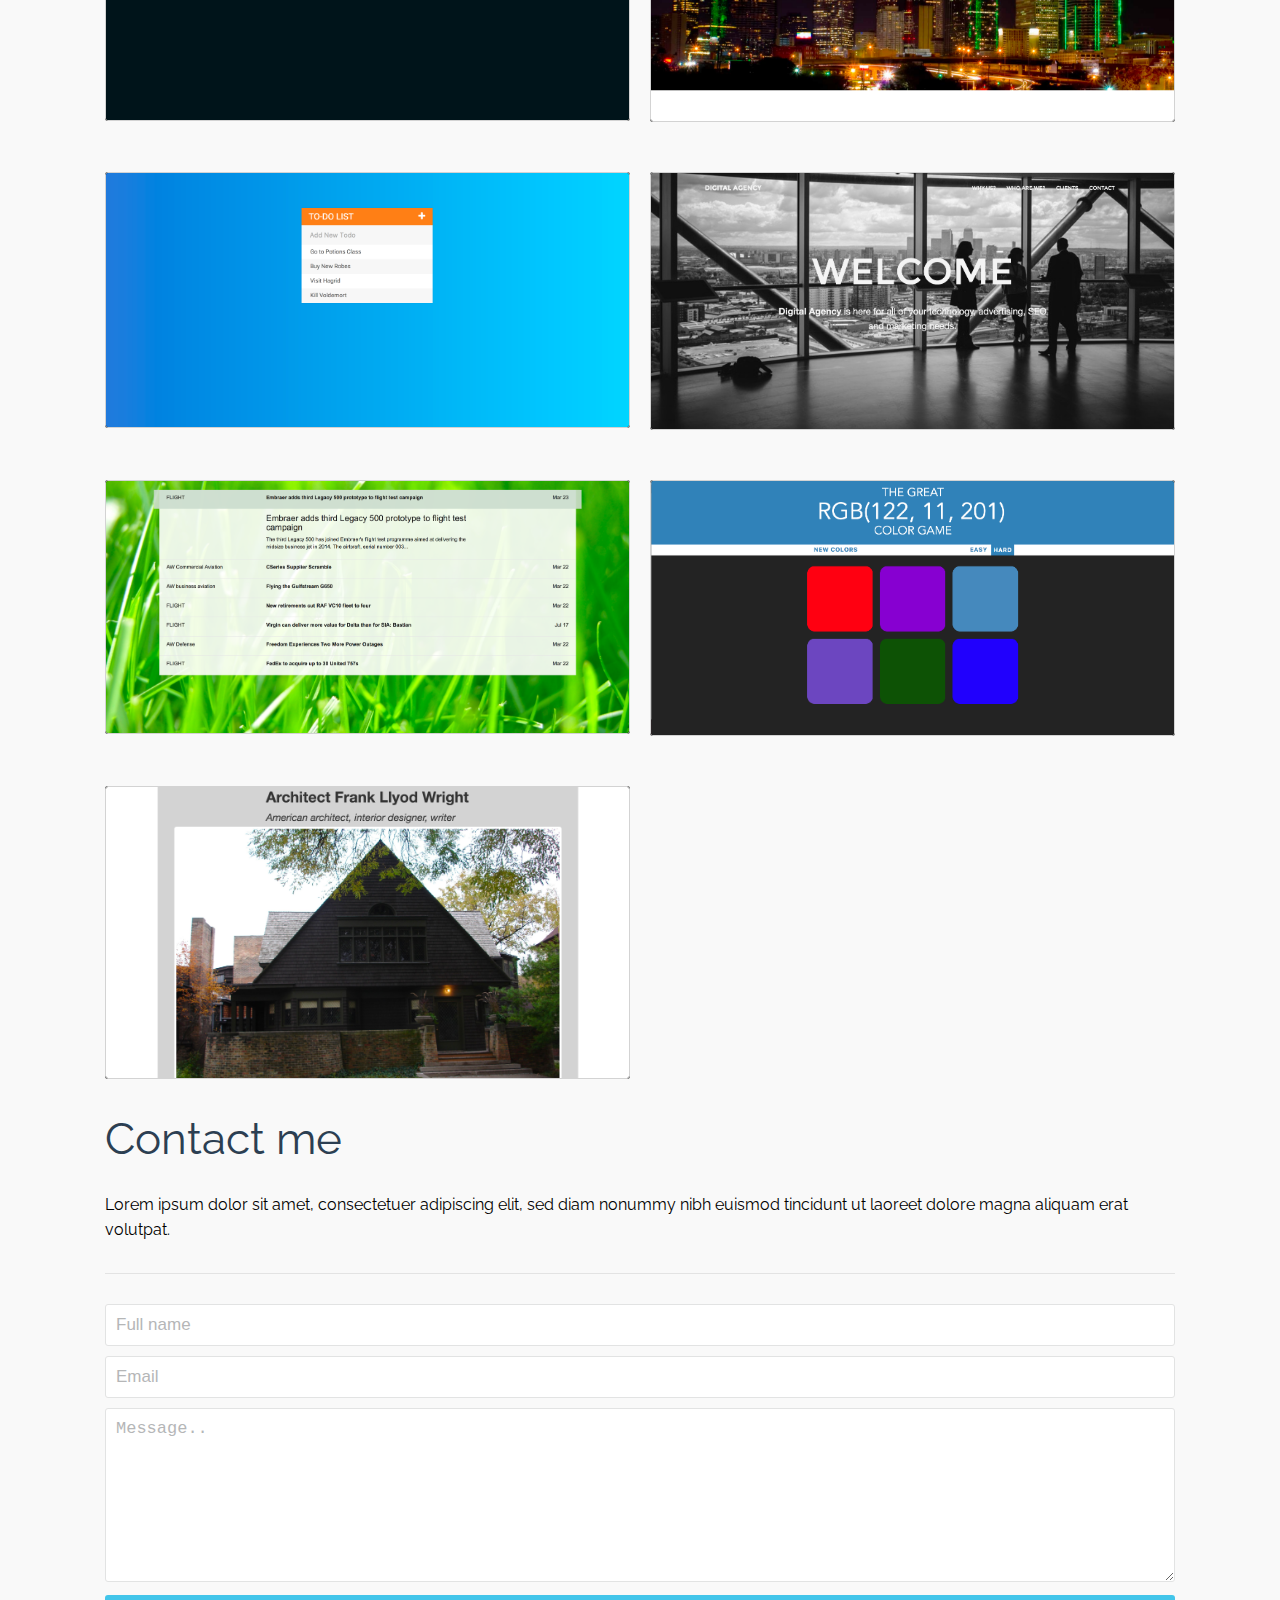
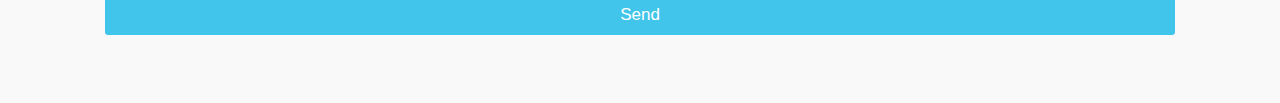
==== commit a2a5a07f: "re-added index.htm file" ====
--- a/index.htm
+++ b/index.htm
@@ -14,6 +14,7 @@
         <link rel="stylesheet" href="css/foundation.css">
         <link rel="stylesheet" href="css/style.css">
         <link href='http://fonts.googleapis.com/css?family=Raleway:400,100' rel='stylesheet' type='text/css'>
+        <link href="https://fonts.googleapis.com/css?family=Carrois+Gothic" rel="stylesheet">
     </head>
     <body>
 
@@ -43,17 +44,40 @@
                             <p>Lorem ipsum dolor sit amet, consectetuer adipiscing elit, sed diam nonummy nibh euismod tincidunt ut laoreet dolore magna aliquam erat volutpat. Ut wisi enim ad minim veniam, quis nostrud exerci tation ullamcorper suscipit lobortis nisl ut aliquip
                                 ex ea commodo consequat. Duis autem vel eum iriure dolor in hendrerit in vulputate velit esse molestie consequat.</p>
                             <line></line>
-                            Follow me on:
+                            Find me on:
                             <a href="https://www.facebook.com/meghana.veeramachaneni.1" class="social facebook">f</a>
                             <a href="https://www.twitter.com/v_megan" class="social twitter">t</a>
+                            <a href="https://www.linkedin.com/in/meghanabowen" class="social linkedin">in</a>
+                            <a href="https://www.github.com/vmegan" class="social github">git</a>
                             <line></line>
                         </about>
                     </div>
                 </div>
             </div>
             <div class="row">
-
-                <div class="large-offset-1 large-10 columns">
+              <div class="large-12 columns">
+                <div class="animated fadeIn">
+                  <skills>
+                    <h2>Skills</h2>
+                    <!-- Make all the icons on illustrator and make the backgrounds blue -->
+                    <img src="img/responsiveskills.png" class="large-4 columns skills-icon" alt="responsive design">
+                    <img src="img/UXskills.png" class="large-4 columns skills-icon" alt="responsive design">
+                    <img src="img/web-devskills.png" class="large-4 columns skills-icon" alt="responsive design">
+                  </skills>
+                </div>
+              </div>
+            </div>
+            <div class="row">
+              <div class="animated fadeIn">
+                <skills>
+                  <h4 class="small-4 large-4 columns">Responsive Design</h4>
+                  <h4 class="small-4 large-4 columns">User Experience</h4>
+                  <h4 class="small-4 large-4 columns">Web developement</h4>
+                </skills>
+              </div>
+            </div>
+            <div class="row">
+                <div class="large-12 columns">
                     <div class="animated fadeIn">
                         <ul class="small-block-grid-2 large-block-grid-2">
                             <li>
@@ -83,51 +107,51 @@
                             <li>
                                 <a class="caption caption1" href="page.htm" data-title="Free code camp - tribute page"><img src="img/tribute_page.png" alt="Tribute Page"></a>
                             </li>
+                        </ul>
+                    </div>
+                    <!-- animation -->
+                    <div class="animated fadeIn">
+                        <contact>
+                            <h1>Contact me</h1>
+                            <p>Lorem ipsum dolor sit amet, consectetuer adipiscing elit, sed diam nonummy nibh euismod tincidunt ut laoreet dolore magna aliquam erat volutpat.</p>
+                            <line></line>
+                            <form method="post" action="contact/contactengine.php">
+                                <input type="text" name="Name" placeholder="Full name" maxlength="40" required="required"/>
+                                <input type="email" name="Email" placeholder="Email" maxlength="40" required="required"/>
+                                <textarea name="Message" rows="8" cols="20" placeholder="Message.." required="required"></textarea>
+                                <input type="submit" name="submit" value="Send" class="submit-button"/>
+                            </form>
+                        </contact>
+                    </div>
+                    <footer></footer>
+                </div>
+            </div>
+        </box>
 
-                        </div>
-                        <!-- animation -->
-                        <div class="animated fadeIn">
-                            <about>
-                                <h1>Contact me</h1>
-                                <p>Lorem ipsum dolor sit amet, consectetuer adipiscing elit, sed diam nonummy nibh euismod tincidunt ut laoreet dolore magna aliquam erat volutpat.</p>
-                                <line></line>
-                                <form method="post" action="contact/contactengine.php">
-                                    <input type="text" name="Name" placeholder="Full name" maxlength="40" required="required"/>
-                                    <input type="email" name="Email" placeholder="Email" maxlength="40" required="required"/>
-                                    <textarea name="Message" rows="8" cols="20" placeholder="Message.." required="required"></textarea>
-                                    <input type="submit" name="submit" value="Send" class="submit-button"/>
-                                </form>
-                            </about>
-                        </div>
-                        <footer></footer>
-                    </div>
-                </div>
-            </box>
+        <script>
+            document.write('<script src=' + ('__proto__' in {}
+                ? 'js/vendor/zepto'
+                : 'js/vendor/jquery') + '.js><\/script>')
+        </script>
 
-            <script>
-                document.write('<script src=' + ('__proto__' in {}
-                    ? 'js/vendor/zepto'
-                    : 'js/vendor/jquery') + '.js><\/script>')
-            </script>
+        <script src="js/foundation.min.js"></script>
 
-            <script src="js/foundation.min.js"></script>
-
-            <!--
+        <!--
   <script src="js/foundation/foundation.js"></script>
   <script src="js/foundation/foundation.alerts.js"></script>
   <script src="js/foundation/foundation.clearing.js"></script>
   <script src="js/foundation/foundation.orbit.js"></script>
   -->
 
-            <script>
-                $(document).foundation();
-            </script>
-            <script>
-                window.onload = function () {
-                    setTimeout(function () {
-                        window.scrollTo(0, 1);
-                    }, 1);
-                }
-            </script>
-        </body>
-    </html>
+        <script>
+            $(document).foundation();
+        </script>
+        <script>
+            window.onload = function () {
+                setTimeout(function () {
+                    window.scrollTo(0, 1);
+                }, 1);
+            }
+        </script>
+    </body>
+</html>
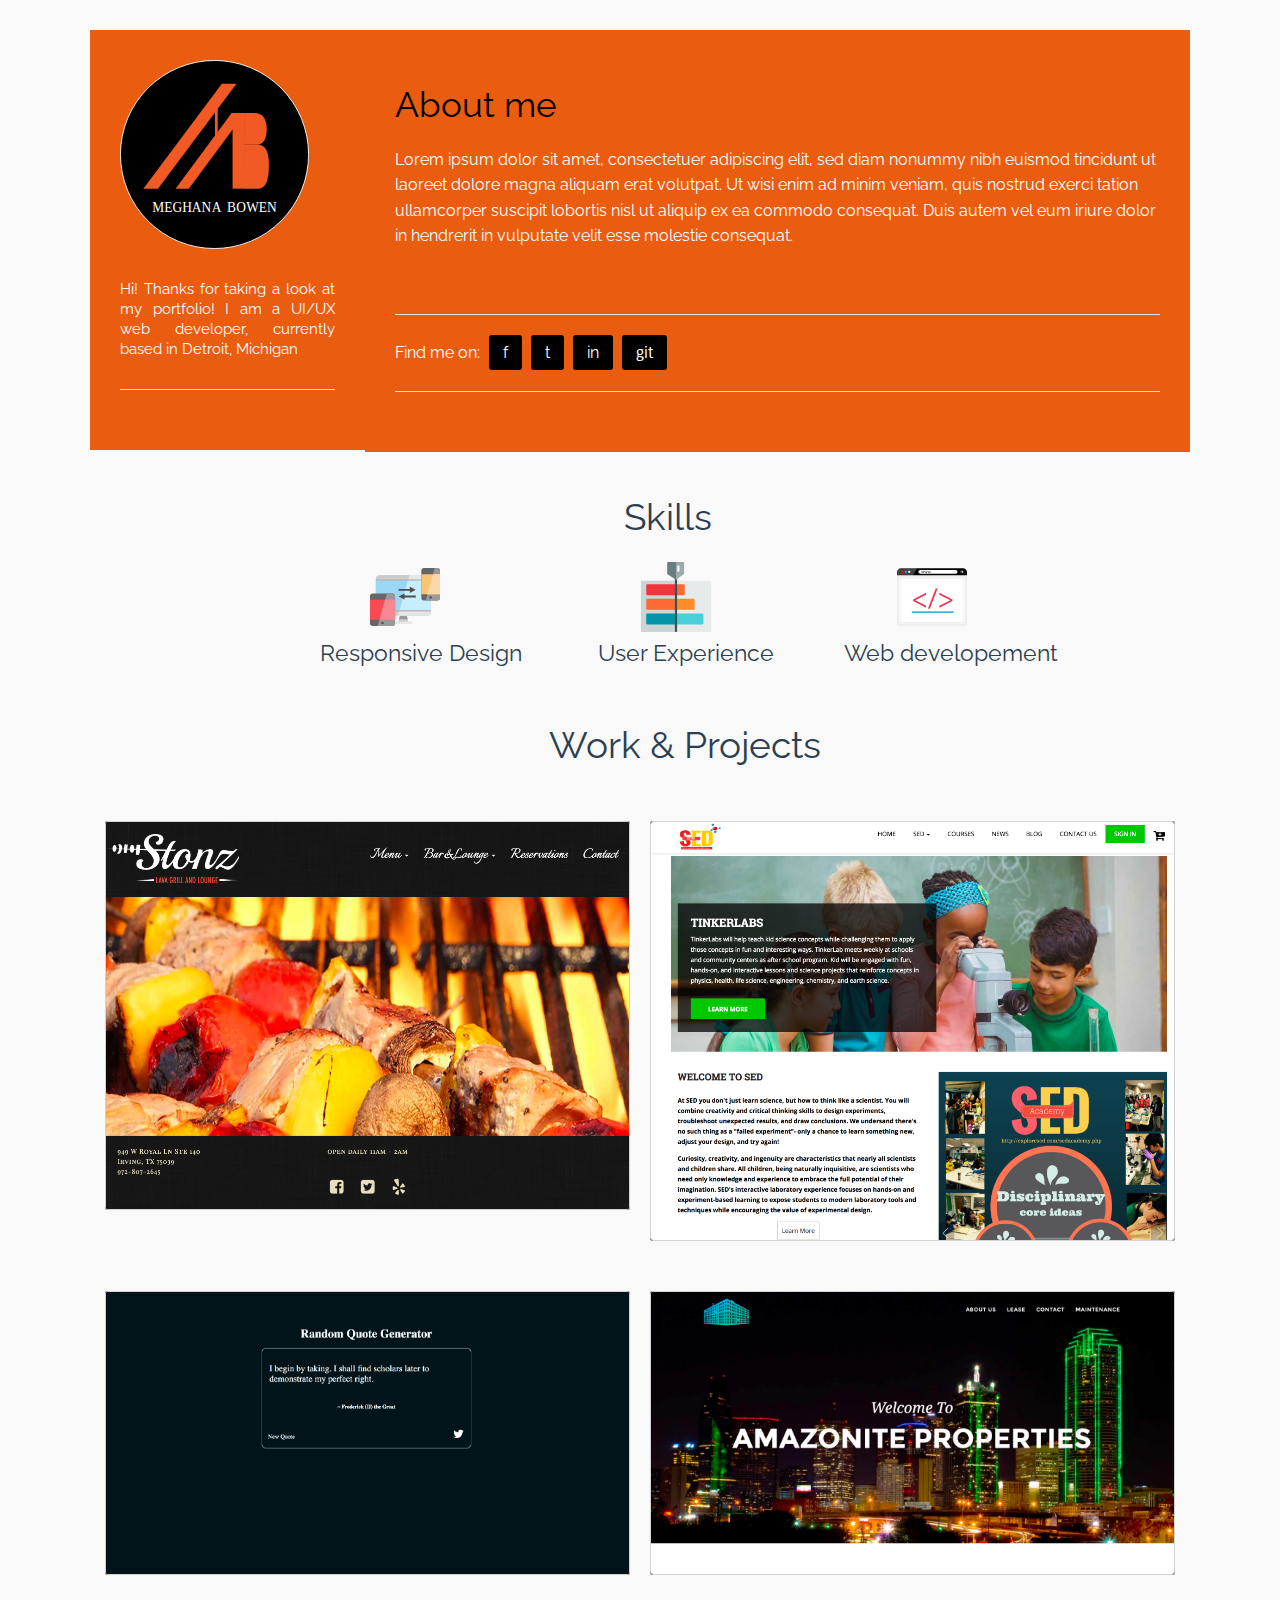
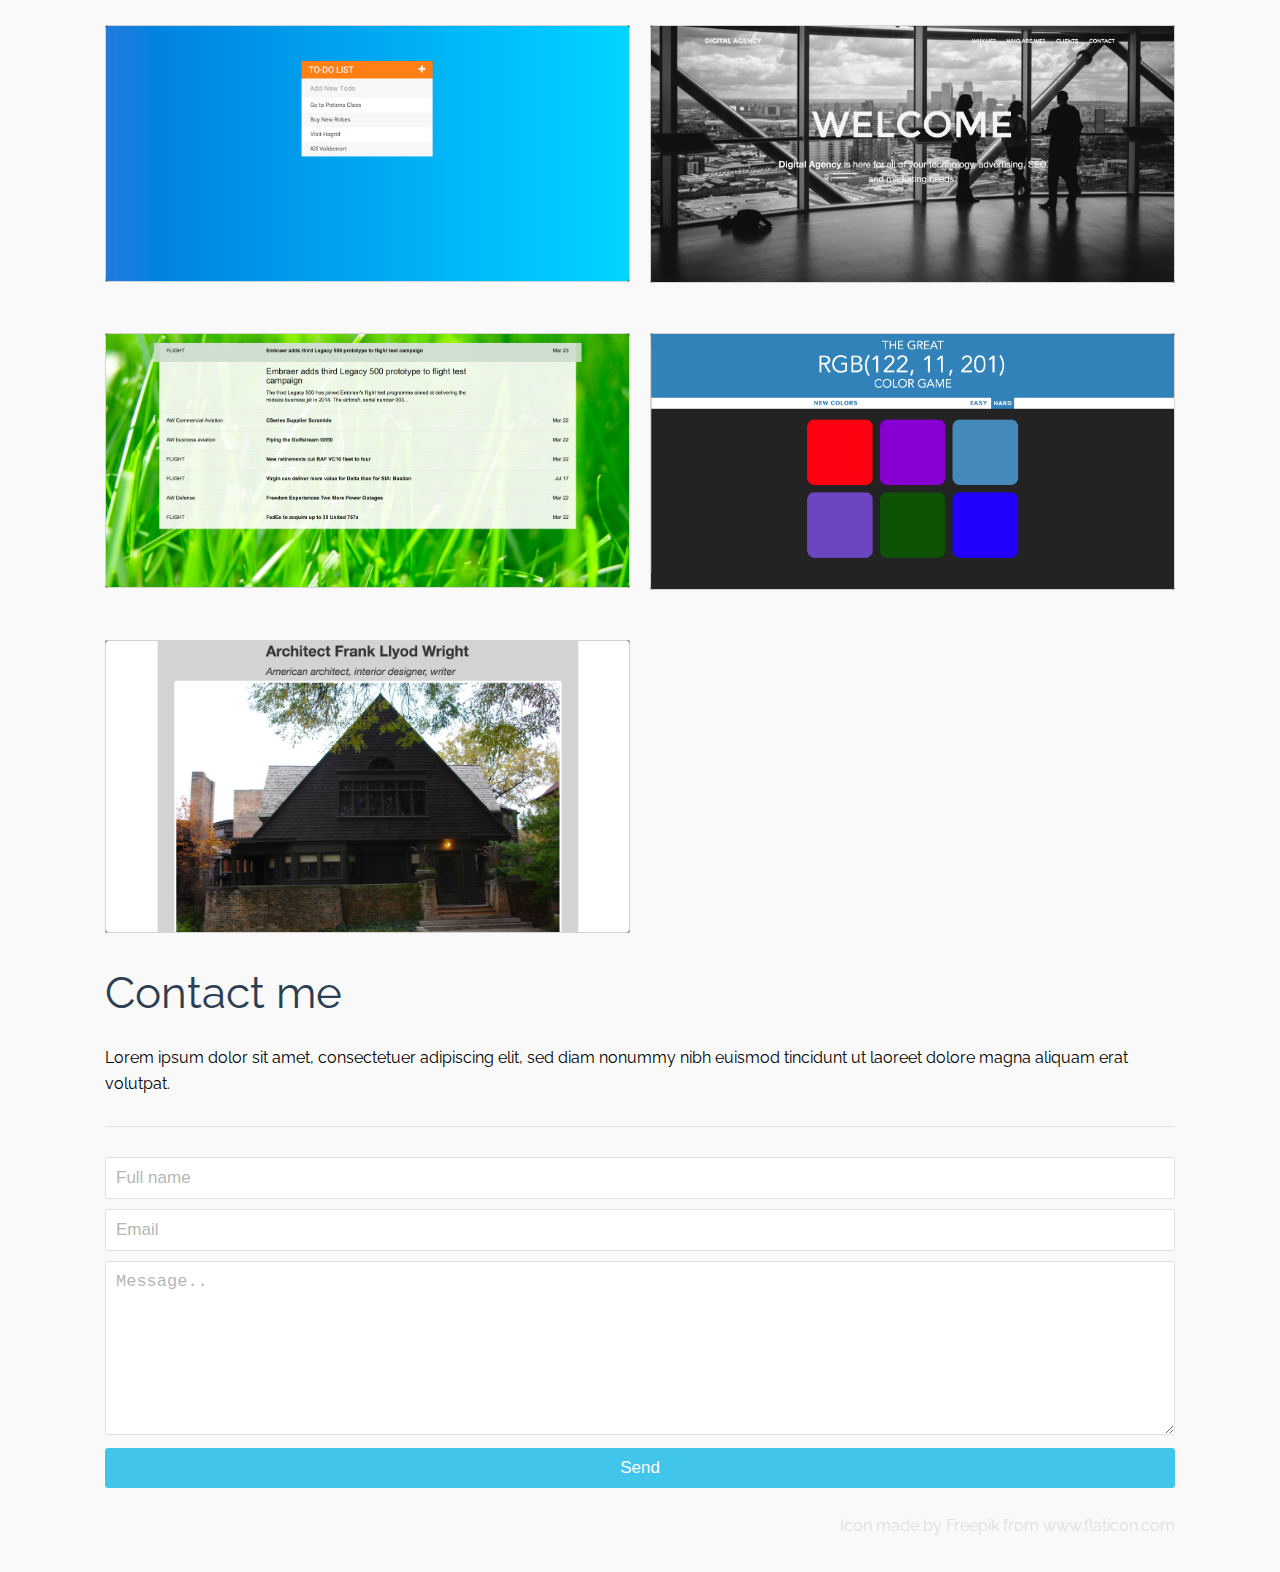
==== commit 7da887e6: "Added responsive content" ====
--- a/index.htm
+++ b/index.htm
@@ -55,21 +55,20 @@
                 </div>
             </div>
             <div class="row">
-              <div class="large-12 columns">
+              <div class="small-12 large-12 columns">
                 <div class="animated fadeIn">
-                  <skills>
-                    <h2>Skills</h2>
-                    <!-- Make all the icons on illustrator and make the backgrounds blue -->
-                    <img src="img/responsiveskills.png" class="large-4 columns skills-icon" alt="responsive design">
-                    <img src="img/UXskills.png" class="large-4 columns skills-icon" alt="responsive design">
-                    <img src="img/web-devskills.png" class="large-4 columns skills-icon" alt="responsive design">
+                  <skills class="large-offset-2 large-8 columns">
+                    <h2 class="large-offset-1">Skills</h2>
+                    <img src="img/responsive.svg" class="small-12 large-offset-1 large-2 columns skills-icon" alt="responsive design">
+                    <img src="img/uxskills.svg" class="small-12 large-offset-3 columns skills-icon" alt="responsive design">
+                    <img src="img/web-devskills.svg" class="small-12 large-offset-2 large-2 columns skills-icon" alt="responsive design">
                   </skills>
                 </div>
               </div>
             </div>
             <div class="row">
               <div class="animated fadeIn">
-                <skills>
+                <skills class="large-offset-2 large-9 columns">
                   <h4 class="small-4 large-4 columns">Responsive Design</h4>
                   <h4 class="small-4 large-4 columns">User Experience</h4>
                   <h4 class="small-4 large-4 columns">Web developement</h4>
@@ -79,35 +78,38 @@
             <div class="row">
                 <div class="large-12 columns">
                     <div class="animated fadeIn">
-                        <ul class="small-block-grid-2 large-block-grid-2">
-                            <li>
-                                <a class="caption caption1" href="page.htm" data-title="HTML, CSS, Bootstrap, JavaScript, JQuery"><img src="img/stonz_screenshot.png" class="logo" alt="Stonz Lava Grill and Lounge"></a>
-                            </li>
-                            <li>
-                                <a class="caption caption1" href="page.htm" data-title="Entertainment, science and design"><img src="img/SED_screenshot.png" alt="Entertainment, Science and Design"></a>
-                            </li>
-                            <li>
-                                <a class="caption caption1" href="page.htm" data-title="Random quote generator from API call"><img src="img/quote_generator.png" alt="Random Quote Generator"></a>
-                            </li>
-                            <li>
-                                <a class="caption caption1" href="page.htm" data-title="Real estate company in Irving, TX"><img src="img/amazonite.png" alt="Amazonite Properties"></a>
-                            </li>
-                            <li>
-                                <a class="caption caption1" href="page.htm" data-title="To-do list - Colt Steele"><img src="img/todo_list.png" alt="To-Do List"></a>
-                            </li>
-                            <li>
-                                <a class="caption caption1" href="page.htm" data-title="digital agency - free code camp"><img src="img/digital_agency.png" alt="Digital Agency"></a>
-                            </li>
-                            <li>
-                                <a class="caption caption1" href="page.htm" data-title="news reader accordian menu"><img src="img/news_reader.png" alt="News Reader"></a>
-                            </li>
-                            <li>
-                                <a class="caption caption1" href="page.htm" data-title="colt steele - random color picker"><img src="img/random_color.png" alt="Color Quiz"></a>
-                            </li>
-                            <li>
-                                <a class="caption caption1" href="page.htm" data-title="Free code camp - tribute page"><img src="img/tribute_page.png" alt="Tribute Page"></a>
-                            </li>
-                        </ul>
+                        <work>
+                          <h2 class="large-offset-1">Work & Projects</h2>
+                          <ul class="small-block-grid-1 large-block-grid-2">
+                              <li>
+                                  <a class="caption caption1" href="page.htm" data-title="HTML, CSS, Bootstrap, JavaScript, JQuery"><img src="img/stonz_screenshot.png" class="logo" alt="Stonz Lava Grill and Lounge"></a>
+                              </li>
+                              <li>
+                                  <a class="caption caption1" href="page.htm" data-title="Entertainment, science and design"><img src="img/SED_screenshot.png" alt="Entertainment, Science and Design"></a>
+                              </li>
+                              <li>
+                                  <a class="caption caption1" href="page.htm" data-title="Random quote generator from API call"><img src="img/quote_generator.png" alt="Random Quote Generator"></a>
+                              </li>
+                              <li>
+                                  <a class="caption caption1" href="page.htm" data-title="Real estate company in Irving, TX"><img src="img/amazonite.png" alt="Amazonite Properties"></a>
+                              </li>
+                              <li>
+                                  <a class="caption caption1" href="page.htm" data-title="To-do list - Colt Steele"><img src="img/todo_list.png" alt="To-Do List"></a>
+                              </li>
+                              <li>
+                                  <a class="caption caption1" href="page.htm" data-title="digital agency - free code camp"><img src="img/digital_agency.png" alt="Digital Agency"></a>
+                              </li>
+                              <li>
+                                  <a class="caption caption1" href="page.htm" data-title="news reader accordian menu"><img src="img/news_reader.png" alt="News Reader"></a>
+                              </li>
+                              <li>
+                                  <a class="caption caption1" href="page.htm" data-title="colt steele - random color picker"><img src="img/random_color.png" alt="Color Quiz"></a>
+                              </li>
+                              <li>
+                                  <a class="caption caption1" href="page.htm" data-title="Free code camp - tribute page"><img src="img/tribute_page.png" alt="Tribute Page"></a>
+                              </li>
+                          </ul>
+                        </work>
                     </div>
                     <!-- animation -->
                     <div class="animated fadeIn">
@@ -123,7 +125,7 @@
                             </form>
                         </contact>
                     </div>
-                    <footer></footer>
+                    <footer>Icon made by Freepik from www.flaticon.com</footer>
                 </div>
             </div>
         </box>
--- a/css/style.css
+++ b/css/style.css
@@ -297,10 +297,13 @@
 }
 .skills-icon {
 	display: inline;
-}
-
-skills h2 {
-	margin-top: 40px
+	width: 100px
+}
+
+skills h2, work h2 {
+	margin-top: 40px;
+	text-align: center;
+
 }
 skills h3 {
 	display: inline
@@ -337,21 +340,6 @@
 	background-color: #919191;
 }
 
-/* Panel style */
-
-.panel {
-	padding: 50px 30px;
-}
-
-.panel p , .panel h5{
-	color: #707070;
-}
-
-.panel img {
-	width: 50px;
-	margin-bottom: 15px;
-}
-
 /* Contact form */
 
 form {
@@ -411,7 +399,6 @@
 	padding: 10px 15px;
 	color: #ffffff;
 }
-
 
 /* Animation by Dan Eden */
 
@@ -453,6 +440,17 @@
 	worksnav , intro {
 		display: none;
 	}
+	.about-background{
+		background-color: #fff!important;
+	}
+	.about-background p{
+		color: #000
+	}
+	.skills-icon, skills h4{
+		width: 30%;
+		font-size: .7em;
+		margin-top: 5px;
+	}
 	footer {
 		margin-top: 10px;
 	}
@@ -478,6 +476,18 @@
 	line {
 		margin: 10px 0px;
 	}
+	.about-background{
+		background-color: #fff;
+	}
+	.about-background p{
+		color: #000
+	}
+	.skills-icon, skills h4{
+		width: 30%;
+		font-size: .7em;
+		margin-top: 5px;
+	}
+
 	nav a {
 		display: inline;
 		padding: 10px 15px;
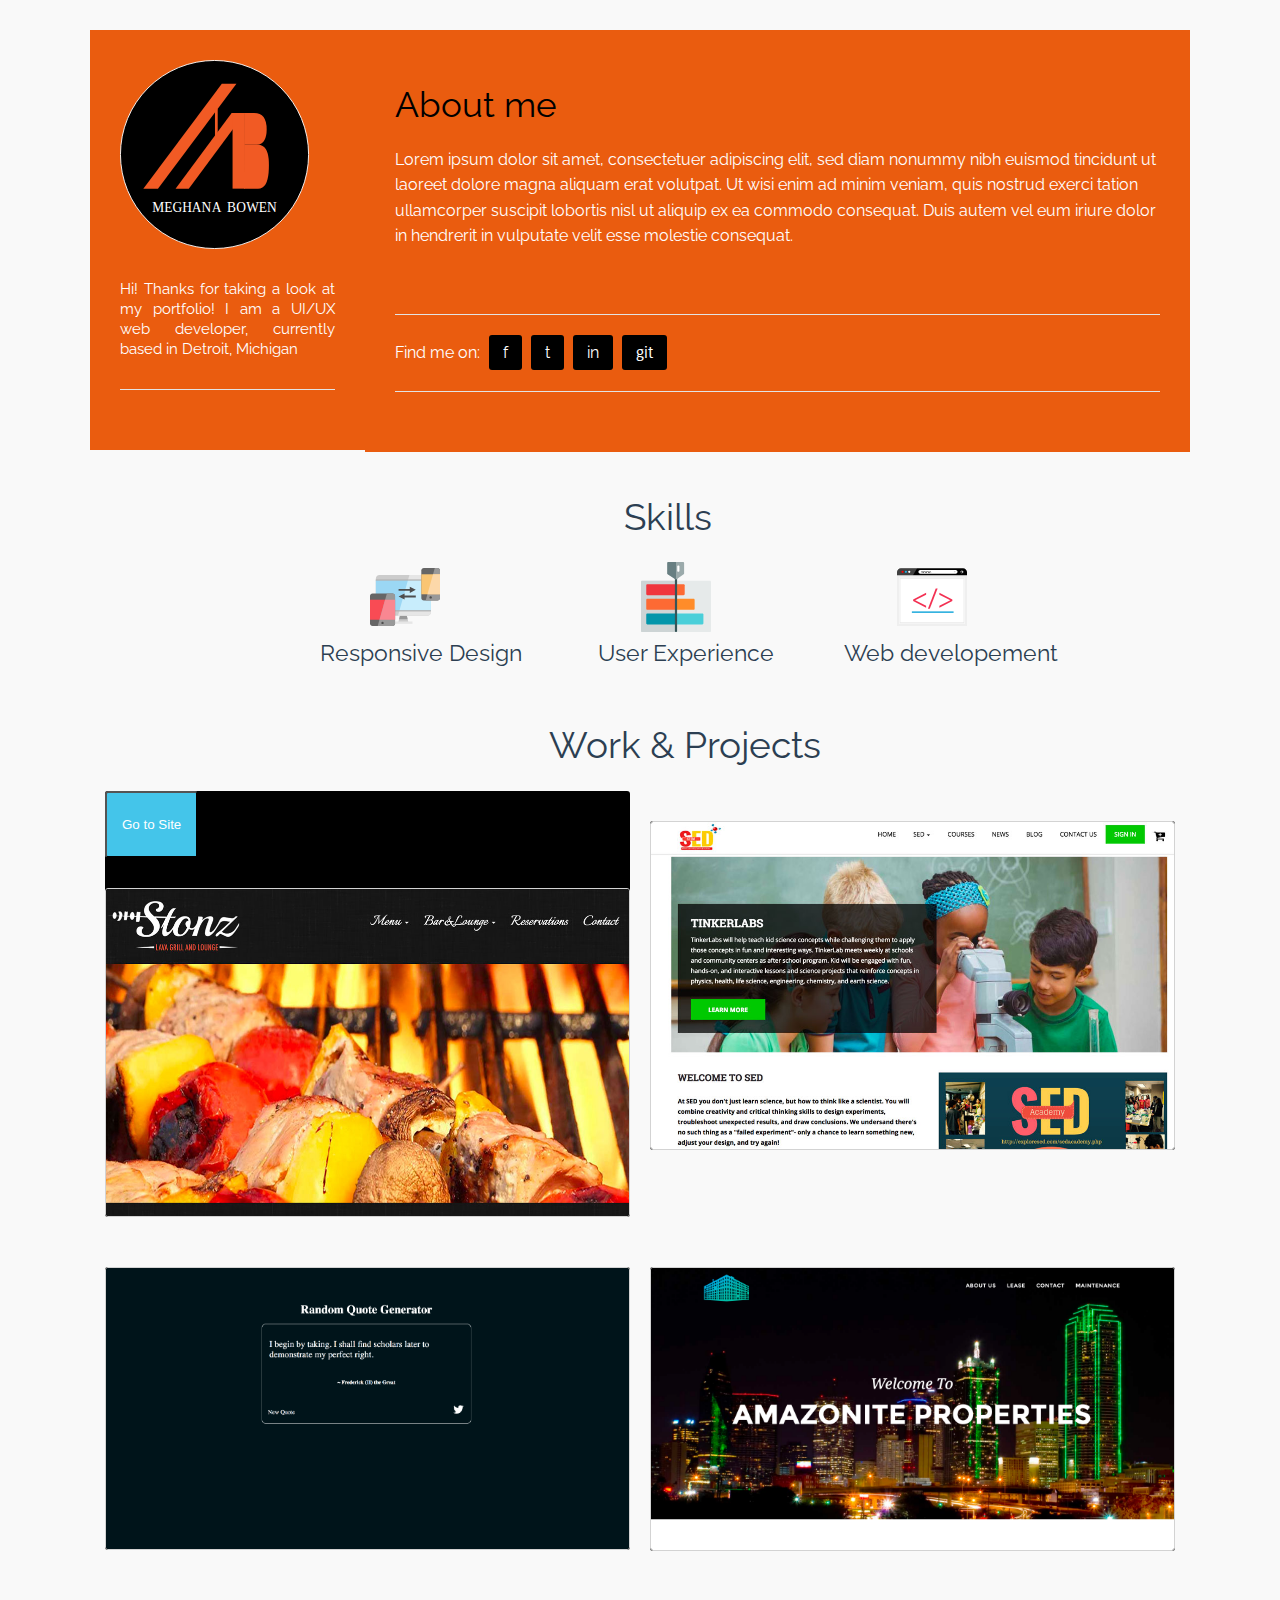
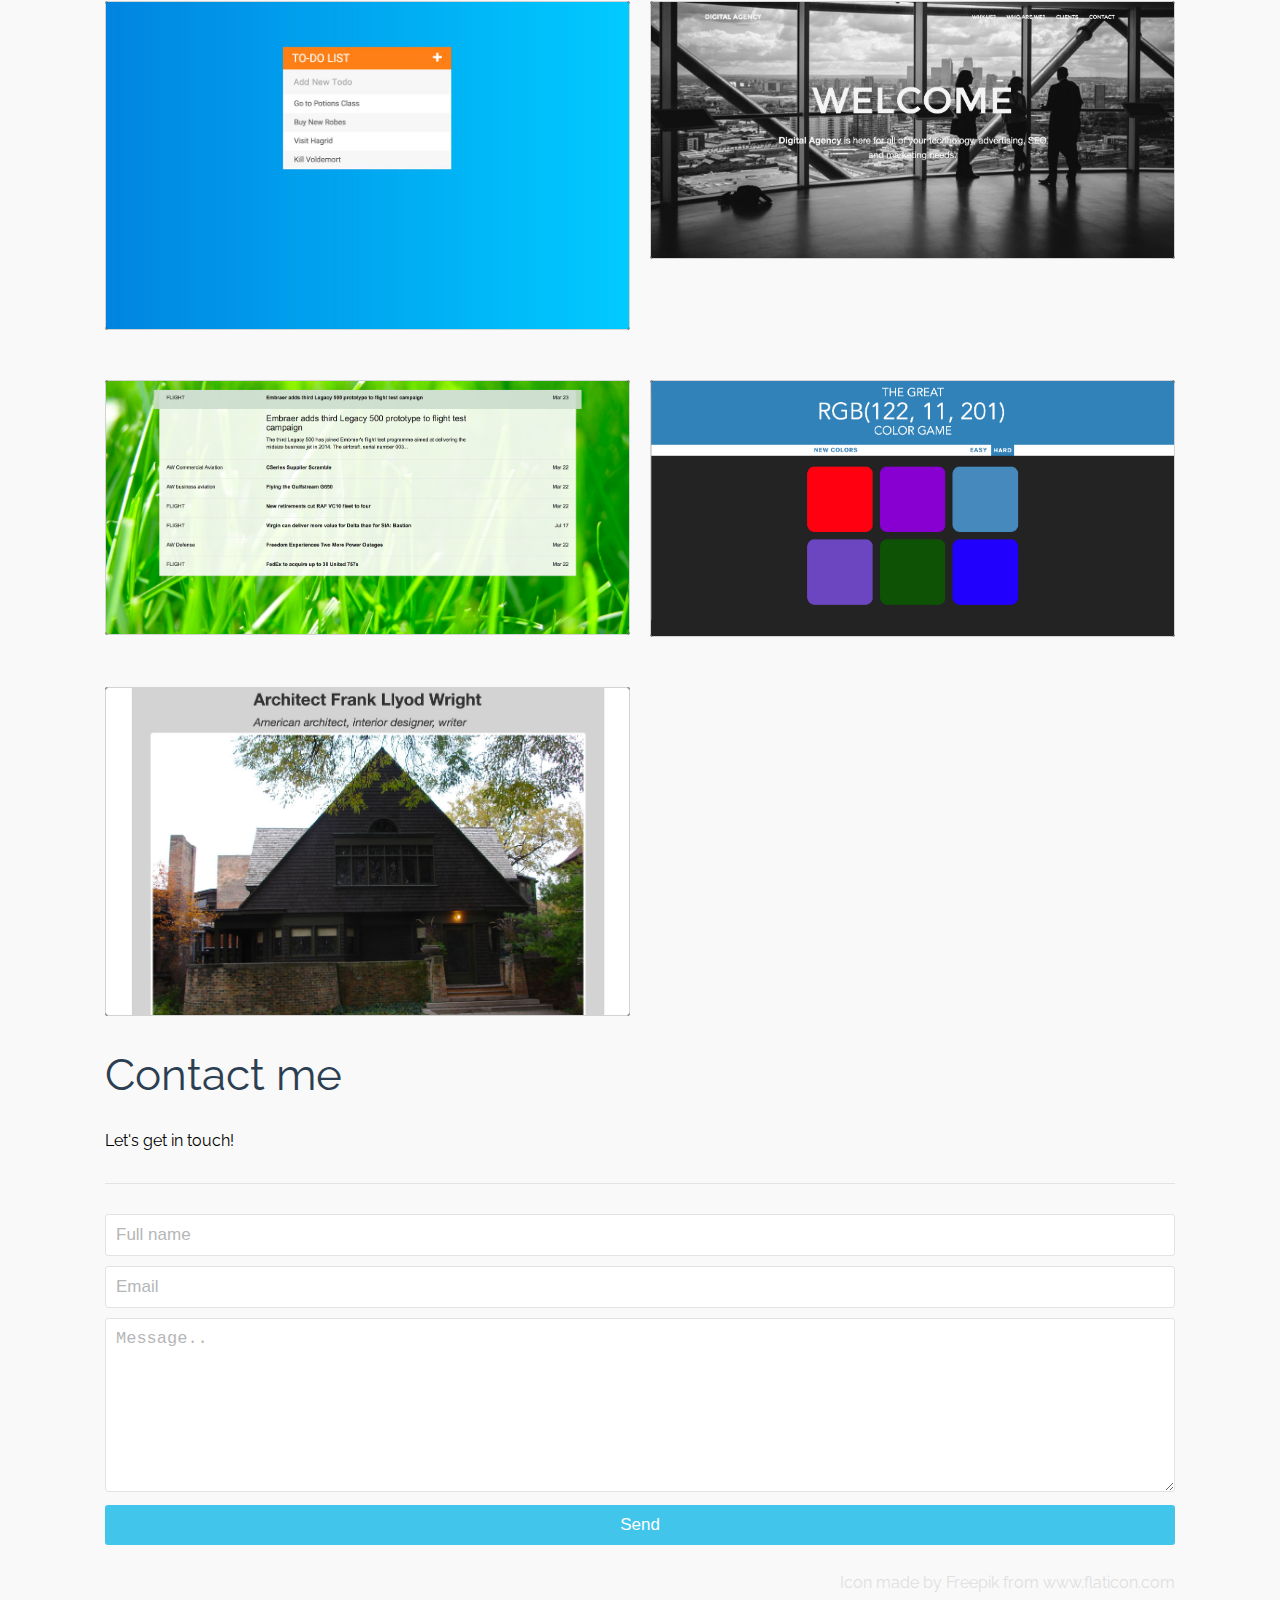
==== commit 83e67178: "Resized a few project image screenshots" ====
--- a/index.htm
+++ b/index.htm
@@ -82,10 +82,11 @@
                           <h2 class="large-offset-1">Work & Projects</h2>
                           <ul class="small-block-grid-1 large-block-grid-2">
                               <li>
-                                  <a class="caption caption1" href="page.htm" data-title="HTML, CSS, Bootstrap, JavaScript, JQuery"><img src="img/stonz_screenshot.png" class="logo" alt="Stonz Lava Grill and Lounge"></a>
+                                  <a class="caption caption1" href="page.htm" data-title="HTML, CSS, Bootstrap, JavaScript, JQuery"><button class="button radius">Go to Site</button>
+<img src="img/stonz_screenshot.jpg" class="logo" alt="Stonz Lava Grill and Lounge"></a>
                               </li>
                               <li>
-                                  <a class="caption caption1" href="page.htm" data-title="Entertainment, science and design"><img src="img/SED_screenshot.png" alt="Entertainment, Science and Design"></a>
+                                  <a class="caption caption1" href="page.htm" data-title="Entertainment, science and design"><img src="img/SED_screenshot.jpg" alt="Entertainment, Science and Design"></a>
                               </li>
                               <li>
                                   <a class="caption caption1" href="page.htm" data-title="Random quote generator from API call"><img src="img/quote_generator.png" alt="Random Quote Generator"></a>
@@ -94,7 +95,7 @@
                                   <a class="caption caption1" href="page.htm" data-title="Real estate company in Irving, TX"><img src="img/amazonite.png" alt="Amazonite Properties"></a>
                               </li>
                               <li>
-                                  <a class="caption caption1" href="page.htm" data-title="To-do list - Colt Steele"><img src="img/todo_list.png" alt="To-Do List"></a>
+                                  <a class="caption caption1" href="page.htm" data-title="To-do list - Colt Steele"><img src="img/todo_list.jpg" alt="To-Do List"></a>
                               </li>
                               <li>
                                   <a class="caption caption1" href="page.htm" data-title="digital agency - free code camp"><img src="img/digital_agency.png" alt="Digital Agency"></a>
@@ -106,7 +107,7 @@
                                   <a class="caption caption1" href="page.htm" data-title="colt steele - random color picker"><img src="img/random_color.png" alt="Color Quiz"></a>
                               </li>
                               <li>
-                                  <a class="caption caption1" href="page.htm" data-title="Free code camp - tribute page"><img src="img/tribute_page.png" alt="Tribute Page"></a>
+                                  <a class="caption caption1" href="page.htm" data-title="Free code camp - tribute page"><img src="img/tribute_page.jpg" alt="Tribute Page"></a>
                               </li>
                           </ul>
                         </work>
@@ -115,7 +116,7 @@
                     <div class="animated fadeIn">
                         <contact>
                             <h1>Contact me</h1>
-                            <p>Lorem ipsum dolor sit amet, consectetuer adipiscing elit, sed diam nonummy nibh euismod tincidunt ut laoreet dolore magna aliquam erat volutpat.</p>
+                            <p>Let's get in touch!</p>
                             <line></line>
                             <form method="post" action="contact/contactengine.php">
                                 <input type="text" name="Name" placeholder="Full name" maxlength="40" required="required"/>
--- a/css/style.css
+++ b/css/style.css
@@ -175,7 +175,6 @@
 	-moz-transform: translateX(0);
 	transform: translateX(0);
 }
-
 /* Work page */
 
 text {
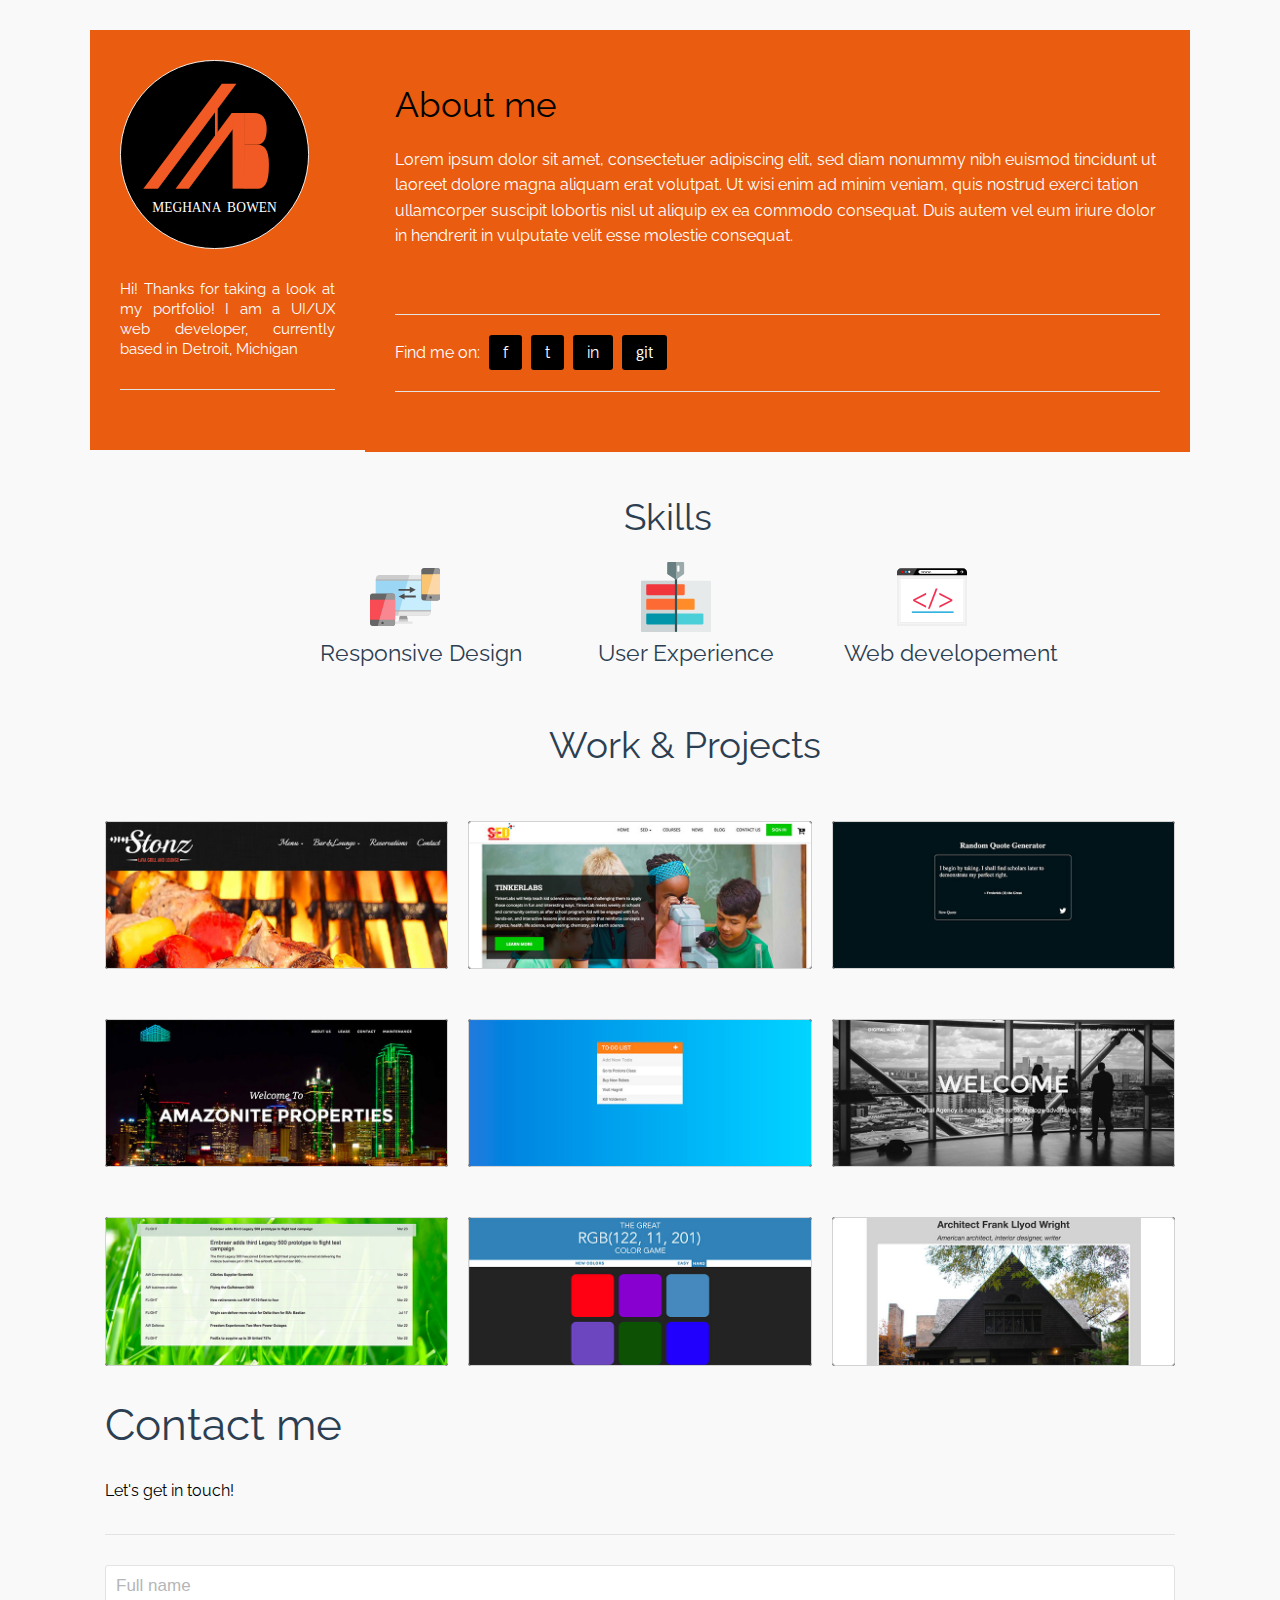
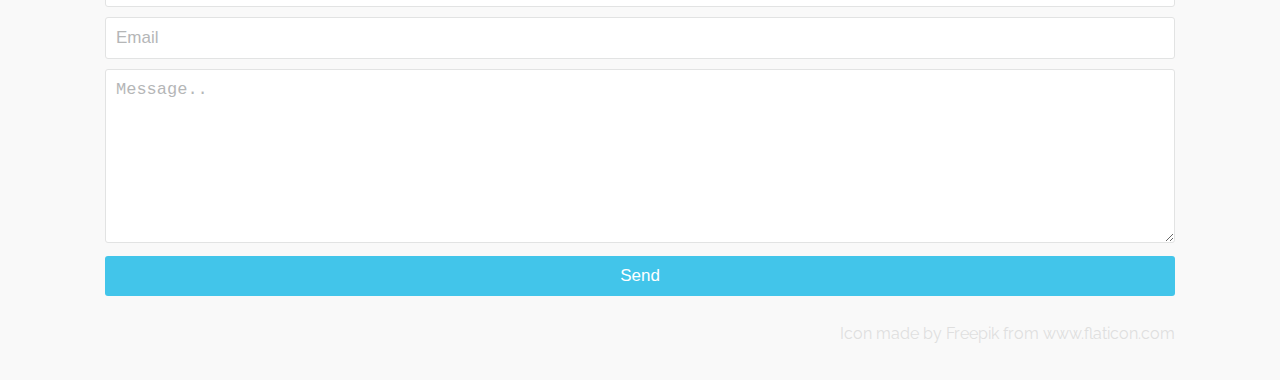
==== commit faebb4b0: "changed images and fixed the animation content" ====
--- a/index.htm
+++ b/index.htm
@@ -80,31 +80,30 @@
                     <div class="animated fadeIn">
                         <work>
                           <h2 class="large-offset-1">Work & Projects</h2>
-                          <ul class="small-block-grid-1 large-block-grid-2">
+                          <ul class="small-block-grid-1 large-block-grid-3">
                               <li>
-                                  <a class="caption caption1" href="page.htm" data-title="HTML, CSS, Bootstrap, JavaScript, JQuery"><button class="button radius">Go to Site</button>
-<img src="img/stonz_screenshot.jpg" class="logo" alt="Stonz Lava Grill and Lounge"></a>
+                                  <a class="caption caption1" href="page.htm" data-title="HTML, CSS, Bootstrap, JavaScript, JQuery"><img src="img/stonz_screenshot.jpg" class="logo" alt="Stonz Lava Grill and Lounge"></a>
                               </li>
                               <li>
                                   <a class="caption caption1" href="page.htm" data-title="Entertainment, science and design"><img src="img/SED_screenshot.jpg" alt="Entertainment, Science and Design"></a>
                               </li>
                               <li>
-                                  <a class="caption caption1" href="page.htm" data-title="Random quote generator from API call"><img src="img/quote_generator.png" alt="Random Quote Generator"></a>
+                                  <a class="caption caption1" href="page.htm" data-title="Random quote generator from API call"><img src="img/quote_generator.jpg" alt="Random Quote Generator"></a>
                               </li>
                               <li>
-                                  <a class="caption caption1" href="page.htm" data-title="Real estate company in Irving, TX"><img src="img/amazonite.png" alt="Amazonite Properties"></a>
+                                  <a class="caption caption1" href="page.htm" data-title="Real estate company in Irving, TX"><img src="img/amazonite.jpg" alt="Amazonite Properties"></a>
                               </li>
                               <li>
                                   <a class="caption caption1" href="page.htm" data-title="To-do list - Colt Steele"><img src="img/todo_list.jpg" alt="To-Do List"></a>
                               </li>
                               <li>
-                                  <a class="caption caption1" href="page.htm" data-title="digital agency - free code camp"><img src="img/digital_agency.png" alt="Digital Agency"></a>
+                                  <a class="caption caption1" href="page.htm" data-title="digital agency - free code camp"><img src="img/digital_agency.jpg" alt="Digital Agency"></a>
                               </li>
                               <li>
-                                  <a class="caption caption1" href="page.htm" data-title="news reader accordian menu"><img src="img/news_reader.png" alt="News Reader"></a>
+                                  <a class="caption caption1" href="page.htm" data-title="news reader accordian menu"><img src="img/news_reader.jpg" alt="News Reader"></a>
                               </li>
                               <li>
-                                  <a class="caption caption1" href="page.htm" data-title="colt steele - random color picker"><img src="img/random_color.png" alt="Color Quiz"></a>
+                                  <a class="caption caption1" href="page.htm" data-title="colt steele - random color picker"><img src="img/random_color.jpg" alt="Color Quiz"></a>
                               </li>
                               <li>
                                   <a class="caption caption1" href="page.htm" data-title="Free code camp - tribute page"><img src="img/tribute_page.jpg" alt="Tribute Page"></a>
--- a/css/style.css
+++ b/css/style.css
@@ -120,6 +120,7 @@
 	display: block;
 	position: relative;
 }
+
 .caption img {
 	display: block;
 	max-width: 100%;
@@ -163,11 +164,10 @@
 	color: #ffffff;
 	padding-left: 10px;
 	padding-right: 10px;
-	font-size: 30px;
+	font-size: 15px;
 	font-weight: 300;
-	padding-top: 25%;
+	padding-top: 19%;
 	text-align: center;
-	line-height: 30px;
 }
 .caption1:hover::before,
 .caption1:hover::after  {
@@ -439,7 +439,7 @@
 	worksnav , intro {
 		display: none;
 	}
-	.about-background{
+	box .about-background{
 		background-color: #fff!important;
 	}
 	.about-background p{
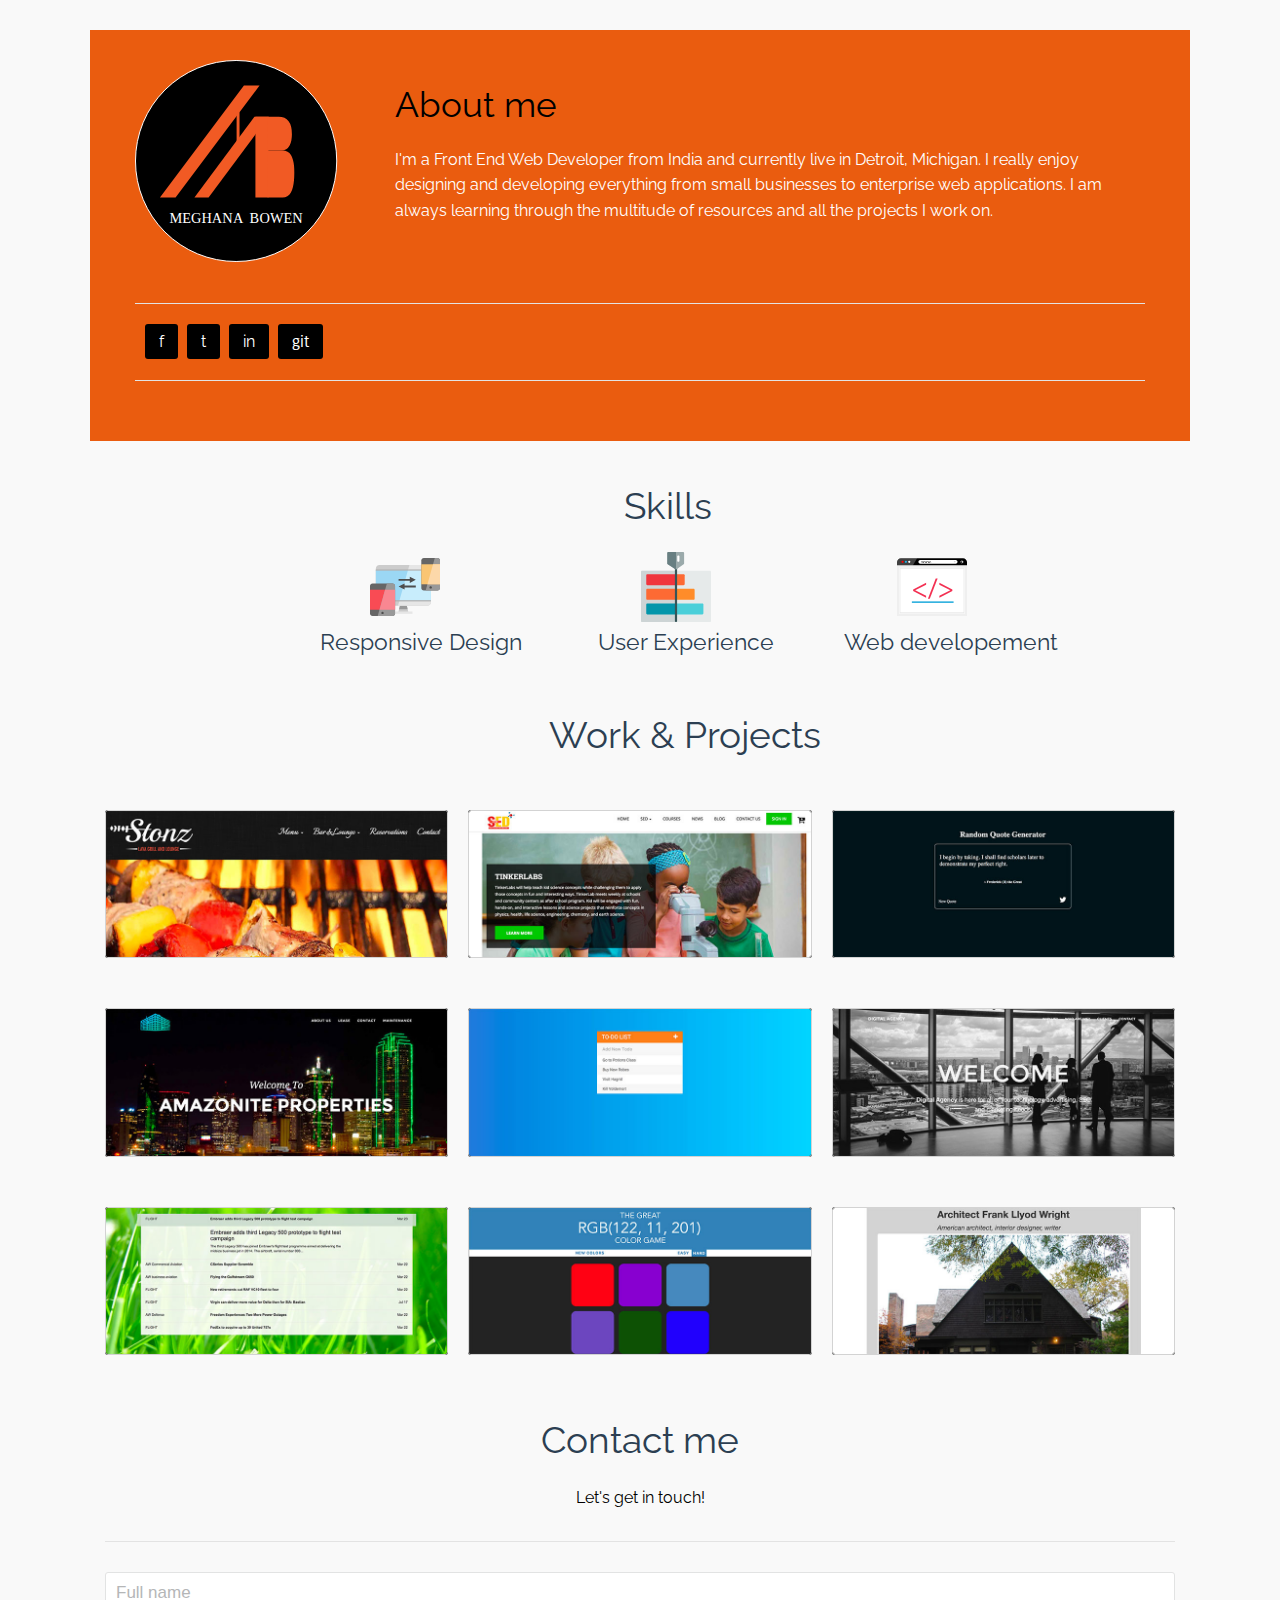
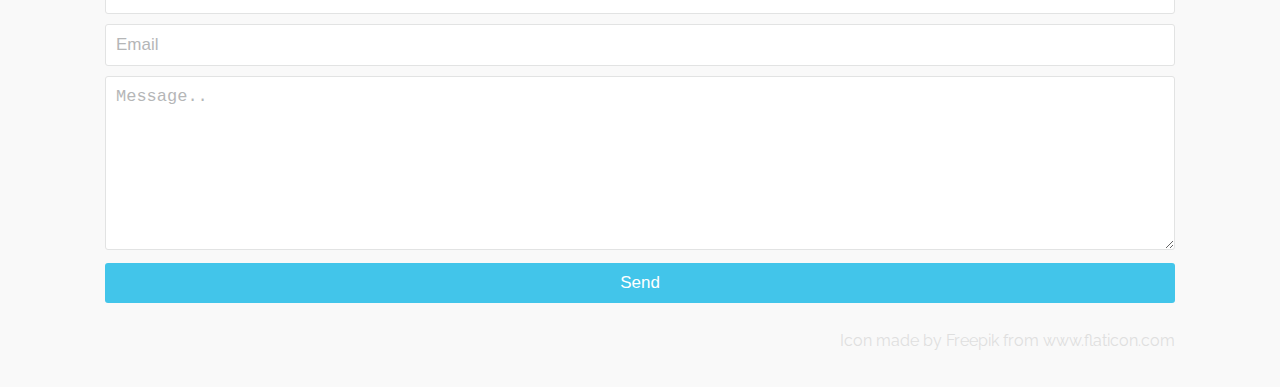
==== commit 4881b5d1: "Finished portfolio for right now. Will revisit" ====
--- a/index.htm
+++ b/index.htm
@@ -19,39 +19,31 @@
     <body>
 
         <box>
-            <div class="row">
-                <div class="large-3 columns about-background">
+            <div class="row about-background">
+                <div class="large-3 columns">
                     <div class="animated bounceInLeft">
-                        <sidebar>
-                            <logooriginal>
-                                <img src="img/logooriginal.svg" alt="logo"/>
-                            </logooriginal>
-                            <intro>
-                                Hi! Thanks for taking a look at my portfolio! I am a UI/UX web developer, currently based in Detroit, Michigan
-                            </intro>
-                            <line></line>
-                            <!-- separation line -->
-
-                        </sidebar>
+                        <logooriginal>
+                            <img src="img/logooriginal.svg" alt="logo"/>
+                        </logooriginal>
                     </div>
                     <!-- animation -->
                 </div>
-                <div class="large-9 columns about-background">
+                <div class="large-9 columns">
                     <div class="animated fadeIn">
                         <!-- <img src="img/about.jpg" alt=""/> -->
                         <about>
                             <h1>About me</h1>
-                            <p>Lorem ipsum dolor sit amet, consectetuer adipiscing elit, sed diam nonummy nibh euismod tincidunt ut laoreet dolore magna aliquam erat volutpat. Ut wisi enim ad minim veniam, quis nostrud exerci tation ullamcorper suscipit lobortis nisl ut aliquip
-                                ex ea commodo consequat. Duis autem vel eum iriure dolor in hendrerit in vulputate velit esse molestie consequat.</p>
-                            <line></line>
-                            Find me on:
-                            <a href="https://www.facebook.com/meghana.veeramachaneni.1" class="social facebook">f</a>
-                            <a href="https://www.twitter.com/v_megan" class="social twitter">t</a>
-                            <a href="https://www.linkedin.com/in/meghanabowen" class="social linkedin">in</a>
-                            <a href="https://www.github.com/vmegan" class="social github">git</a>
-                            <line></line>
+                            <p>I'm a Front End Web Developer from India and currently live in Detroit, Michigan. I really enjoy designing and developing everything from small businesses to enterprise web applications. I am always learning through the multitude of resources and all the projects I work on.</p>
                         </about>
                     </div>
+                </div>
+                <div class="animated bounceInLeft large-12 columns">
+                  <line></line>
+                  <a href="https://www.facebook.com/meghana.veeramachaneni.1" class="social facebook">f</a>
+                  <a href="https://www.twitter.com/v_megan" class="social twitter">t</a>
+                  <a href="https://www.linkedin.com/in/meghanabowen" class="social linkedin">in</a>
+                  <a href="https://www.github.com/vmegan" class="social github">git</a>
+                  <line></line>
                 </div>
             </div>
             <div class="row">
@@ -80,33 +72,33 @@
                     <div class="animated fadeIn">
                         <work>
                           <h2 class="large-offset-1">Work & Projects</h2>
-                          <ul class="small-block-grid-1 large-block-grid-3">
+                          <ul class="small-block-grid-1 medium-block-grid-2 large-block-grid-3">
                               <li>
-                                  <a class="caption caption1" href="page.htm" data-title="HTML, CSS, Bootstrap, JavaScript, JQuery"><img src="img/stonz_screenshot.jpg" class="logo" alt="Stonz Lava Grill and Lounge"></a>
+                                  <a class="caption caption1" href="http://www.stonzgrill.com" data-title="Stonz Lava Grill and Lounge - Restaurant in Irving TX"><img src="img/stonz_screenshot.jpg" class="logo" alt="Stonz Lava Grill and Lounge"></a>
                               </li>
                               <li>
-                                  <a class="caption caption1" href="page.htm" data-title="Entertainment, science and design"><img src="img/SED_screenshot.jpg" alt="Entertainment, Science and Design"></a>
+                                  <a class="caption caption1" href="http://www.exploresed.com" data-title="Science, Entertainment and Design - Mentoring program for training in Research"><img src="img/SED_screenshot.jpg" alt="Entertainment, Science and Design"></a>
                               </li>
                               <li>
-                                  <a class="caption caption1" href="page.htm" data-title="Random quote generator from API call"><img src="img/quote_generator.jpg" alt="Random Quote Generator"></a>
+                                  <a class="caption caption1" href="https://phantom-tortellini.gomix.me/" data-title="Random quote generator with a Famous Quotes API"><img src="img/quote_generator.jpg" alt="Random Quote Generator"></a>
                               </li>
                               <li>
-                                  <a class="caption caption1" href="page.htm" data-title="Real estate company in Irving, TX"><img src="img/amazonite.jpg" alt="Amazonite Properties"></a>
+                                  <a class="caption caption1" href="http://www.amazoniteproperties.com" data-title="Amazonite Properties - Real estate company in Irving, TX"><img src="img/amazonite.jpg" alt="Amazonite Properties"></a>
                               </li>
                               <li>
-                                  <a class="caption caption1" href="page.htm" data-title="To-do list - Colt Steele"><img src="img/todo_list.jpg" alt="To-Do List"></a>
+                                  <a class="caption caption1" href="http://codepen.io/meghanabowen/full/OXLGme/" data-title="To-do list - Project from an online course"><img src="img/todo_list.jpg" alt="To-Do List"></a>
                               </li>
                               <li>
-                                  <a class="caption caption1" href="page.htm" data-title="digital agency - free code camp"><img src="img/digital_agency.jpg" alt="Digital Agency"></a>
+                                  <a class="caption caption1" href="http://codepen.io/meghanabowen/full/aNeZyW/" data-title="Digital Agency Template - Personal Project"><img src="img/digital_agency.jpg" alt="Digital Agency"></a>
                               </li>
                               <li>
-                                  <a class="caption caption1" href="page.htm" data-title="news reader accordian menu"><img src="img/news_reader.jpg" alt="News Reader"></a>
+                                  <a class="caption caption1" href="http://codepen.io/meghanabowen/full/BjmLWJ/" data-title="News Reader Accordian Menu- Personal Project"><img src="img/news_reader.jpg" alt="News Reader"></a>
                               </li>
                               <li>
-                                  <a class="caption caption1" href="page.htm" data-title="colt steele - random color picker"><img src="img/random_color.jpg" alt="Color Quiz"></a>
+                                  <a class="caption caption1" href="http://codepen.io/meghanabowen/full/YqbWQB/" data-title="Random Color Guessing Game  - Personal Project from an online course"><img src="img/random_color.jpg" alt="Color Quiz"></a>
                               </li>
                               <li>
-                                  <a class="caption caption1" href="page.htm" data-title="Free code camp - tribute page"><img src="img/tribute_page.jpg" alt="Tribute Page"></a>
+                                  <a class="caption caption1" href="http://codepen.io/meghanabowen/full/xVxOLm/" data-title="Frank Llyod Wright Tribute Page - Personal Project"><img src="img/tribute_page.jpg" alt="Tribute Page"></a>
                               </li>
                           </ul>
                         </work>
@@ -114,7 +106,7 @@
                     <!-- animation -->
                     <div class="animated fadeIn">
                         <contact>
-                            <h1>Contact me</h1>
+                            <h2>Contact me</h2>
                             <p>Let's get in touch!</p>
                             <line></line>
                             <form method="post" action="contact/contactengine.php">
--- a/css/style.css
+++ b/css/style.css
@@ -29,14 +29,6 @@
 	background: #fff;
 }
 
-intro {
-	margin-top: 30px;
-	display: block;
-	line-height: 20px;
-	text-align: justify;
-	font-size: 15px;
-	color: #fff
-}
 line {
 	margin: 30px 0px;
 	border-bottom: 1px solid rgb(227, 227, 227);
@@ -166,7 +158,7 @@
 	padding-right: 10px;
 	font-size: 15px;
 	font-weight: 300;
-	padding-top: 19%;
+	padding-top: 15%;
 	text-align: center;
 }
 .caption1:hover::before,
@@ -239,6 +231,9 @@
 	-o-transition: all .3s;
 	color: #ffffff;
 }
+.facebook {
+	margin-left: 10px
+}
 .facebook:hover {
 	background-color: #435fa8;
 }
@@ -286,7 +281,7 @@
 	color: black
 }
 about p {
-	margin-bottom: 65px;
+	margin-bottom: 50px;
 }
 
 /* Skills Section */
@@ -299,10 +294,9 @@
 	width: 100px
 }
 
-skills h2, work h2 {
+skills h2, work h2, contact h2{
 	margin-top: 40px;
 	text-align: center;
-
 }
 skills h3 {
 	display: inline
@@ -347,6 +341,7 @@
 
 contact p {
 	color: #000;
+	text-align: center
 }
 
 input , textarea {
@@ -436,15 +431,6 @@
 		border-radius: 3px;
 		padding-left: 15px;
 	}
-	worksnav , intro {
-		display: none;
-	}
-	box .about-background{
-		background-color: #fff!important;
-	}
-	.about-background p{
-		color: #000
-	}
 	.skills-icon, skills h4{
 		width: 30%;
 		font-size: .7em;
